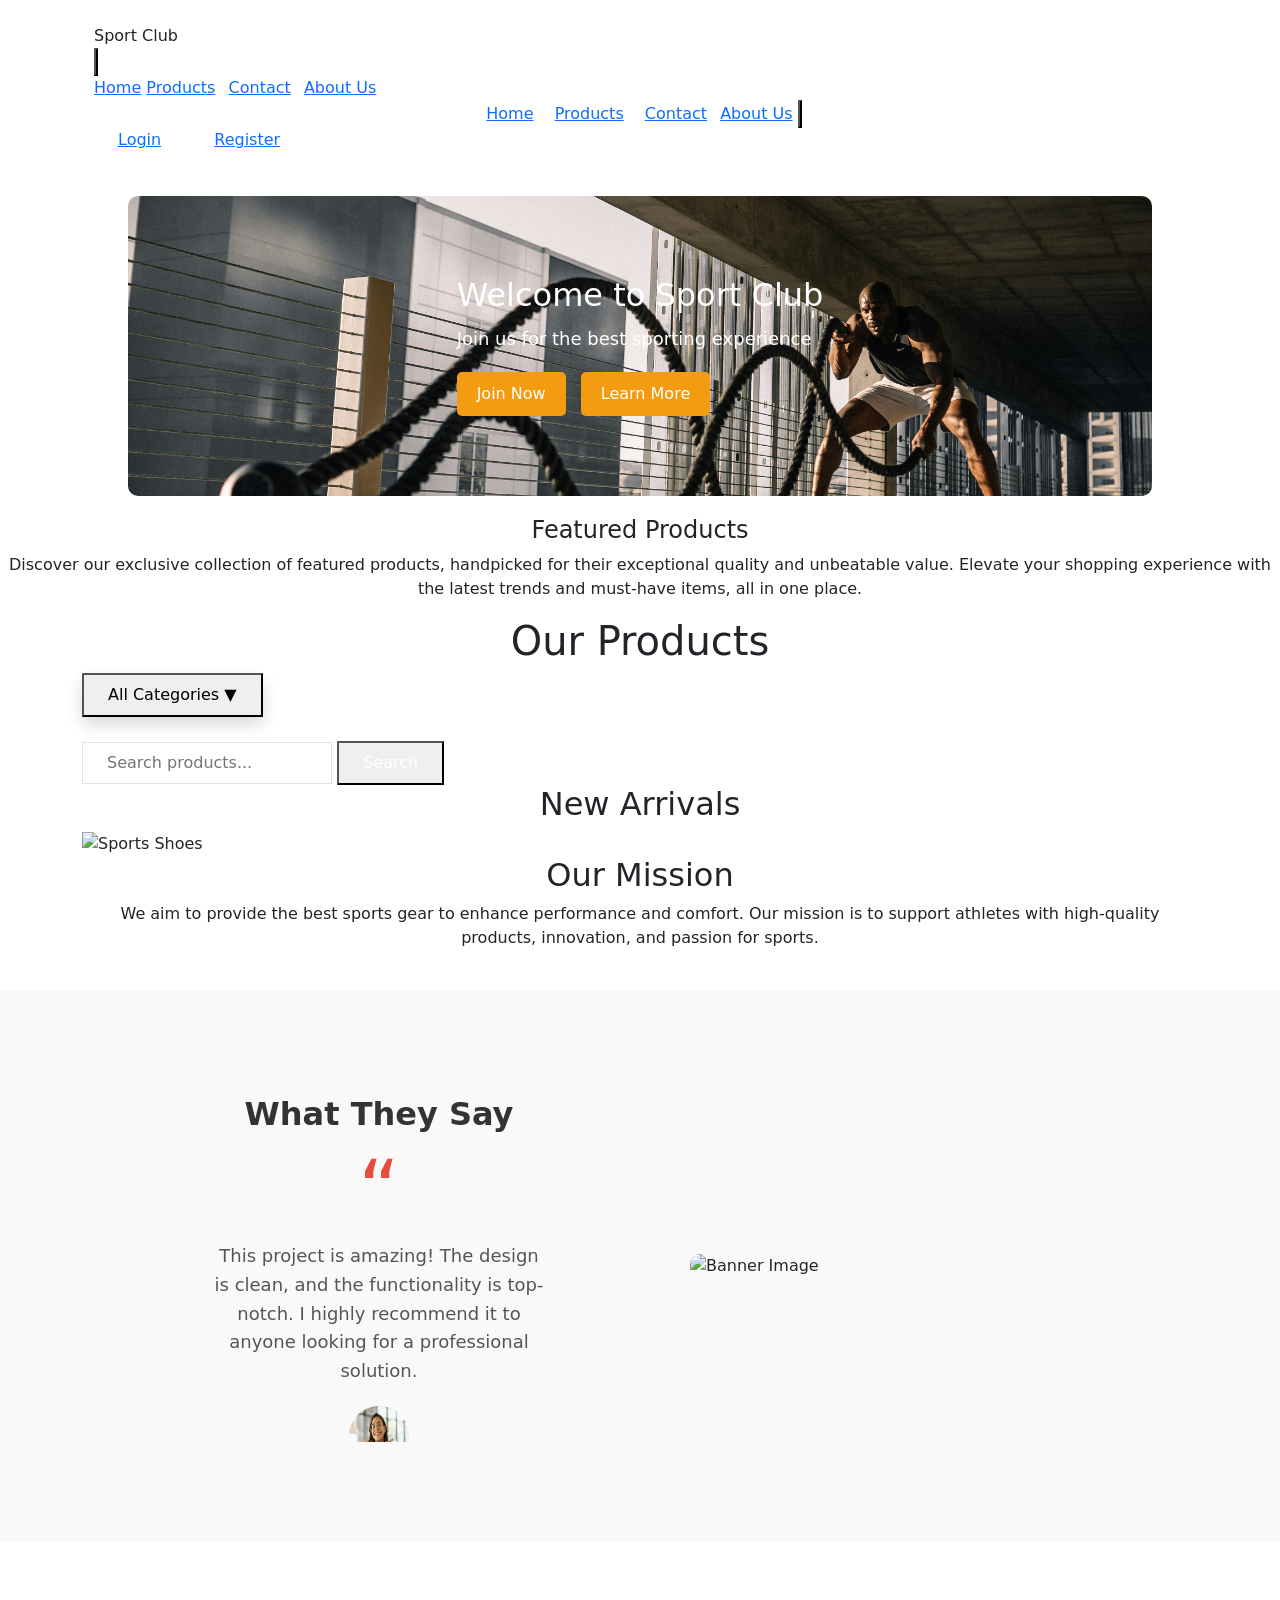
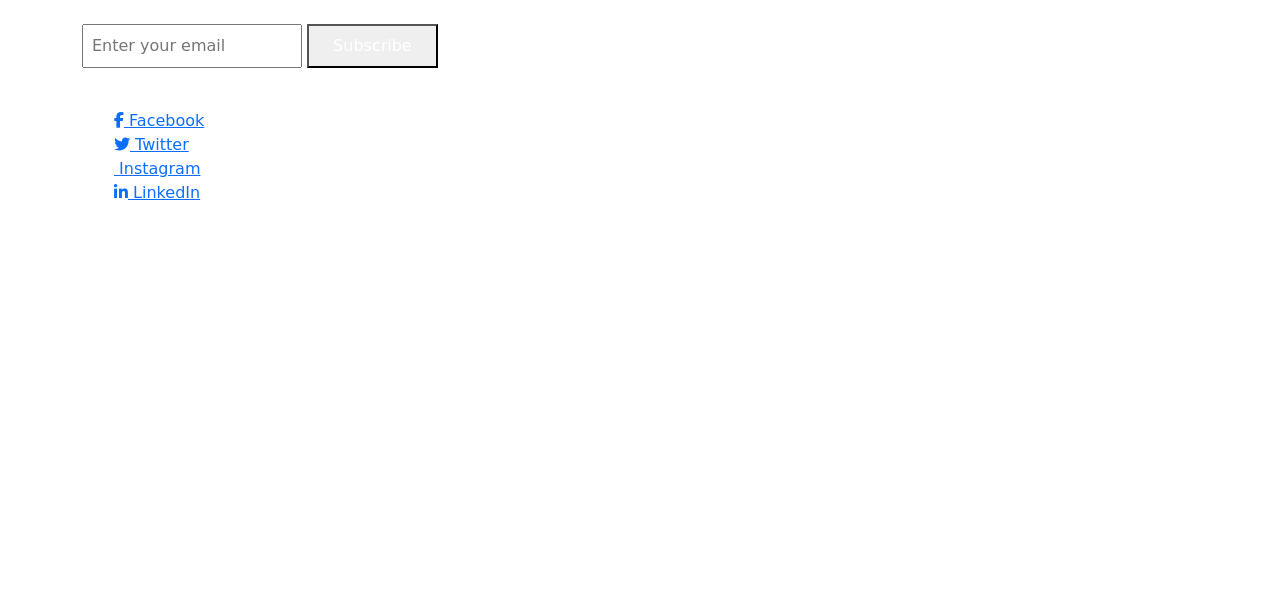
==== index.html @ 7f41048d "changed details section" ====
<!DOCTYPE html>
<html lang="en">
  <head>
    <meta charset="UTF-8" />
    <meta name="viewport" content="width=device-width, initial-scale=1.0" />
    <title>Document</title>
    <link rel="stylesheet" href="style.css" />
    <link
      rel="stylesheet"
      href="https://cdnjs.cloudflare.com/ajax/libs/font-awesome/6.4.2/css/all.min.css"
    />
    <link
      href="https://cdn.jsdelivr.net/npm/tailwindcss@2.2.19/dist/tailwind.min.css"
      rel="stylesheet"
    />
    <link
      href="https://cdn.jsdelivr.net/npm/swiffy-slider@1.6.0/dist/css/swiffy-slider.min.css"
      rel="stylesheet"
      crossorigin="anonymous"
    />
    <link
      href="https://cdn.jsdelivr.net/npm/bootstrap@5.3.3/dist/css/bootstrap.min.css"
      rel="stylesheet"
      integrity="sha384-QWTKZyjpPEjISv5WaRU9OFeRpok6YctnYmDr5pNlyT2bRjXh0JMhjY6hW+ALEwIH"
      crossorigin="anonymous"
    />
    <link
      href="https://cdn.jsdelivr.net/npm/bootstrap-icons/font/bootstrap-icons.css"
      rel="stylesheet"
    />
    <script src="https://cdn.jsdelivr.net/npm/sweetalert2@11.15.10/dist/sweetalert2.all.min.js"></script>
    <link
      href="https://cdn.jsdelivr.net/npm/sweetalert2@11.15.10/dist/sweetalert2.min.css"
      rel="stylesheet"
    />
    <link
      href="https://cdnjs.cloudflare.com/ajax/libs/font-awesome/6.5.0/css/all.min.css"
      rel="stylesheet"
    />
    <script src="https://cdn.tailwindcss.com"></script>
  </head>
  <body class="bg-gray-100">
    <!-- <nav class="bg-white shadow-md py-2 px-4" id="navbarElement">
    </nav> -->

    <header class="bg-white shadow-md">
      <div class="container mx-auto flex items-center justify-between px-4 py-4">
        <div class="text-2xl font-bold text-gray-700">Sport Club</div>

        <div id="upper-header-authentication"></div>
        
        <div class="flex gap-8">
          <div id="header-authentication"></div>
        </div>
      </div>
    </header>

    <div class="banner">
      <div class="banner-content">
        <h1>Welcome to Sport Club</h1>
        <p>Join us for the best sporting experience</p>
        <button>Join Now</button>
        <button>Learn More</button>
      </div>
    </div>

    <div class="all-products">
      <div class="content text-center p-6 rounded-lg">
        <h4 class="text-2xl font-bold text-black-600 mb-2">
          Featured Products
        </h4>
        <p class="text-gray-700 text-base">
          Discover our exclusive collection of featured products, handpicked for
          their exceptional quality and unbeatable value. Elevate your shopping
          experience with the latest trends and must-have items, all in one
          place.
        </p>
      </div>
    </div>
  </div>

 
  <div class="container mx-auto px-6">
    <h1 class="text-4xl font-bold text-center text-gray-800 mb-6">Our Products</h1>

    <!-- Flexbox layout for category and search field -->
    <div class="flex items-center space-x-4 max-w-2xl mx-auto mb-6">
        <!-- Category Button -->
        <div class="relative inline-block text-left">
            <button id="category-btn" class="bg-gray-200 text-gray-800 px-4 py-2 rounded-lg shadow hover:bg-gray-300 transition duration-300 flex items-center">
                All Categories ▼
            </button>
            <div id="category-dropdown" class="absolute hidden bg-white shadow-md mt-2 w-56 rounded-lg overflow-hidden z-10">
                <ul class="divide-y divide-gray-300">
                    <!-- Categories will be loaded here dynamically -->
                </ul>
            </div>
        </div>

        <!-- Search Field -->
        <div class="flex-1">
            <div class="search-box flex">
                <input type="text" placeholder="Search products..." class="search-input flex-1 px-4 py-2 border rounded-l-lg">
                <button class="search-button bg-blue-600 text-white px-4 py-2 rounded-r-lg hover:bg-blue-700 transition">
                    Search
                </button>
            </div>
        </div>
    </div>

    <div id="products-details" class="grid grid-cols-1 sm:grid-cols-2 md:grid-cols-3 lg:grid-cols-4 gap-2">
    
    </div>
</div>

    <div class="container mx-auto px-4 py-8">
      <h2 class="text-3xl font-bold text-center mb-6">New Arrivals</h2>
      <div id="new-arrival" class="grid grid-cols-1 md:grid-cols-3 gap-4 justify-center">
        
      </div>
    </div>

    <section class="flex items-center justify-center my-16 bg-gray-100 py-12">
      <div class="container mx-auto flex flex-col md:flex-row items-center gap-12 px-6">
        <!-- Left: Image -->
        <div class="relative w-full md:w-1/2 overflow-hidden">
          <img 
            src="https://i.ibb.co.com/wZy62tRc/Adobe-Express-file-4.png" 
            alt="Sports Shoes" 
            class="w-full max-w-md mx-auto transform transition-transform duration-500 hover:scale-105" 
          />
        </div>
        
        <!-- Right: Mission Text -->
        <div class="w-full md:w-1/2 text-center md:text-left">
          <h2 class="text-4xl font-extrabold text-gray-800 mb-6">Our Mission</h2>
          <p class="text-lg text-gray-600 leading-relaxed">
            We aim to provide the best sports gear to enhance performance and comfort. 
            Our mission is to support athletes with high-quality products, innovation, and passion for sports.
          </p>
          <div class="mt-6">
            <a href="#" class="px-6 py-3 bg-blue-600 text-white font-semibold rounded-lg shadow-md hover:bg-blue-700 transition">Learn More</a>
          </div>
        </div>
      </div>
    </section>




    <section class="what-they-say-section">
      <!-- Left Side -->
      <div class="left-side">
        <div class="what-they-say-headline">What They Say</div>
        <div class="quotation-mark">“</div>
        <div class="review-container">
          <!-- Review 1 -->
          <div class="review active">
            <div class="review-description">
              This project is amazing! The design is clean, and the functionality is top-notch. I highly recommend it to anyone looking for a professional solution.
            </div>
            <img src="./images/product-img/what-they-say/istockphoto-1399395748-612x612.jpg" alt="Reviewer 1" class="reviewer-image">
            <div class="reviewer-name">Jane Smith</div>
          </div>
  
          <!-- Review 2 -->
          <div class="review">
            <div class="review-description">
              I’m really impressed with the quality of this project. It’s user-friendly and has exceeded my expectations. Great job!
            </div>
            <img src="./images/product-img/what-they-say/istockphoto-1437816897-612x612.jpg" alt="Reviewer 2" class="reviewer-image">
            <div class="reviewer-name">Jane Smith</div>
          </div>
  
          <!-- Review 3 -->
          <div class="review">
            <div class="review-description">
              The attention to detail is incredible. This project has made my life so much easier. I can’t thank the team enough!
            </div>
            <img src="./images/product-img/what-they-say/istockphoto-2042540731-612x612.jpg" alt="Reviewer 3" class="reviewer-image">
            <div class="reviewer-name">Alice Johnson</div>
          </div>
        </div>
      </div>
  
      <!-- Right Side -->
      <div class="right-side">
        <img src="./images/what-they-say-img.png" alt="Banner Image">
      </div>
    </section>
  

    <footer></footer>

    <script>
      function toggleDropdown() {
        document.getElementById("dropdown-menu").classList.toggle("hidden");
      }

      document.addEventListener("DOMContentLoaded", function () {
    const section = document.querySelector("section");
    function fadeInOnScroll() {
      const position = section.getBoundingClientRect().top;
      const screenPosition = window.innerHeight / 1.3;
      if (position < screenPosition) {
        section.classList.add("opacity-100", "translate-y-0");
      }
    }
    window.addEventListener("scroll", fadeInOnScroll);
  });
    </script>



    <script src="https://cdnjs.cloudflare.com/ajax/libs/font-awesome/6.0.0/js/all.min.js"></script>
    <script
      src="https://cdn.jsdelivr.net/npm/swiffy-slider@1.6.0/dist/js/swiffy-slider.min.js"
      crossorigin="anonymous"
      defer
    ></script>
    <script
      src="https://cdn.jsdelivr.net/npm/bootstrap@5.3.3/dist/js/bootstrap.bundle.min.js"
      integrity="sha384-YvpcrYf0tY3lHB60NNkmXc5s9fDVZLESaAA55NDzOxhy9GkcIdslK1eN7N6jIeHz"
      crossorigin="anonymous"
    ></script>

    <script src="navbar.js"></script>
    <script src="products_list.js"></script>
    <script src="newProducts.js"></script>
    <!-- <script src="category.js"></script> -->
    <script src="login.js"></script>
    <script src="registration.js"></script>
    <script src="cart.js"></script>
    <script src="logout.js"></script>
    <script src="home.js"></script>
    <script src="app.js"></script>
    <!-- <script src="allProducts.js"></script> -->
    <script src="details.js"></script>

    <script src="payment.js"></script>
    
    <script src="footer.js"></script>
    <script src="style.css"></script>
  </body>
</html>
---- style.css ----
* {
    margin: 0;
    padding: 0;
    box-sizing: border-box;
}
body {
    font-family: Arial, sans-serif;
}
.navbar {
    display: flex;
    justify-content: space-between;
    align-items: center;
    background-color: #2c3e50;
    padding: 15px 30px;
}
.logo {
    font-size: 24px;
    font-weight: bold;
    color: #f39c12;
    text-transform: uppercase;
}
.nav-items {
    display: flex;
    align-items: center;
}
.nav-items img {
    width: 30px;
    margin-right: 15px;
    cursor: pointer;
}
.nav-items a {
    text-decoration: none;
    color: white;
    margin-left: 15px;
    padding: 8px 15px;
    border-radius: 5px;
    transition: background 0.3s;
}
.nav-items a:hover {
    background-color: #f39c12;
}
.banner {
    background: url('./images/bag-img.jpg') no-repeat center center/cover;
    height: 300px;
    width: 80%;
    margin: 20px auto;
    border-radius: 10px;
    display: flex;
    justify-content: center;
    align-items: center;
    color: white;
    text-align: left;
    padding: 20px;
}
.banner-content {
    max-width: 50%;
}
.banner h1 {
    font-size: 32px;
    margin-bottom: 10px;
}
.banner p {
    font-size: 18px;
    margin-bottom: 20px;
}
.banner button {
    padding: 10px 20px;
    font-size: 16px;
    border: none;
    cursor: pointer;
    margin-right: 10px;
    background-color: #f39c12;
    color: white;
    border-radius: 5px;
    transition: background 0.3s;
}
.banner button:hover {
    background-color: #e67e22;
}


.profile-dropdown {
    position: relative;
    display: inline-block;
}
.profile-btn {
    background: none;
    border: none;
    color: white;
    font-size: 18px;
    cursor: pointer;
    display: flex;
    align-items: center;
}
.profile-btn i {
    margin-left: 5px;
}
.dropdown-menu {
    display: none;
    position: absolute;
    right: 0;
    background-color: white;
    color: black;
    min-width: 150px;
    box-shadow: 0 4px 6px rgba(0, 0, 0, 0.1);
    border-radius: 5px;
    overflow: hidden;
    z-index: 1000;
}
.dropdown-menu a {
    display: block;
    padding: 10px;
    text-decoration: none;
    color: black;
    font-size: 16px;
}
.dropdown-menu a:hover {
    background-color: #f1f1f1;
}
.profile-dropdown:hover .dropdown-menu {
    display: block;
}

.extra-features{
    opacity: 0;
    transform: translateY(50px);
    transition: opacity 1s ease-out, transform 1s ease-out;
}





.new-arrival-section {
    text-align: center;
    padding: 40px 15%; /* 30% combined space on both sides */
  }

  .new-arrival-headline {
    font-size: 32px;
    font-weight: bold;
    margin-bottom: 40px;
    color: #333;
  }

  .product-grid {
    display: flex;
    justify-content: space-around;
    gap: 20px;
  }

  .product {
    flex: 1;
    /* background: #fff; */
    border-radius: 10px;
    padding: 15px;
    /* box-shadow: 0 4px 8px rgba(0, 0, 0, 0.1); */
    transition: transform 0.3s ease;
  }

  .product:hover {
    transform: translateY(-5px);
  }

  .product img {
    width: 300px;
    height: 200px;
    border-radius: 10px;
    margin-bottom: 15px;
  }

  .product-name {
    font-size: 18px;
    font-weight: 600;
    color: #333;
    margin-bottom: 10px;
  }

  .product-price {
    font-size: 16px;
    color: #777;
    margin-bottom: 8px;
  }

  .product-price .original-price {
    text-decoration: line-through;
    margin-right: 8px;
  }

  .product-price .discounted-price {
    font-size: 20px;
    font-weight: bold;
    color: #e74c3c;
  }

  .product-rating {
    color: #f1c40f;
    font-size: 18px;
  }







  
  .what-they-say-section {
    display: flex;
    align-items: center;
    justify-content: space-around;
    padding: 60px 10%;
    background-color: #f9f9f9;
    /* background-color: black; */
  }

  .left-side {
    flex: 1;
    /* max-width: 100%; */
    display: flex;
    flex-direction: column;
    align-items: center; /* Center everything horizontally */
    text-align: center; /* Center text */
    /* background-color: #f0f8ff; Light blue background for left side */
    padding: 40px;
    margin-right: 20px;
    border-radius: 10px;
    /* box-shadow: 0 4px 8px rgba(0, 0, 0, 0.1); */
  }

  .right-side {
    flex: 1;
    /* max-width: 100%; */
    /* background-color: #fff0f5; Light pink background for right side */
    padding: 40px;
    border-radius: 10px;
    /* box-shadow: 0 4px 8px rgba(0, 0, 0, 0.1); */
  }

  .right-side img {
    width: 100%;
    height: auto;
    border-radius: 10px;
  }

  .what-they-say-headline {
    font-size: 32px;
    font-weight: bold;
    /* color: white; */
    color: #333;
    margin-bottom: 20px;
  }

  .quotation-mark {
    font-size: 80px;
    color: #e74c3c;
    line-height: 0.8;
    margin-bottom: 20px;
  }

  .review-container {
    position: relative;
    height: 200px; /* Fixed height to prevent layout shift */
    width: 100%;
    overflow: hidden;
  }

  .review {
    position: absolute;
    top: 0;
    left: 0;
    width: 100%;
    opacity: 0;
    transition: opacity 1s ease-in-out, transform 1s ease-in-out;
    display: flex;
    flex-direction: column;
    align-items: center; /* Center review content */
    text-align: center; /* Center text */
  }

  .review.active {
    opacity: 1;
    transform: translateX(0);
  }

  .review.next {
    transform: translateX(100%);
  }

  .review.previous {
    transform: translateX(-100%);
  }

  .review-description {
    font-size: 18px;
    /* color: white; */
    color: #555;
    line-height: 1.6;
    margin-bottom: 20px;
    max-width: 80%; /* Limit description width for better readability */
  }

  .reviewer-image {
    width: 60px;
    height: 60px;
    border-radius: 50%;
    margin-bottom: 10px;
  }

  .reviewer-name {
    font-size: 16px;
    font-weight: 600;
    /* color: white; */
    color: #333;
  }
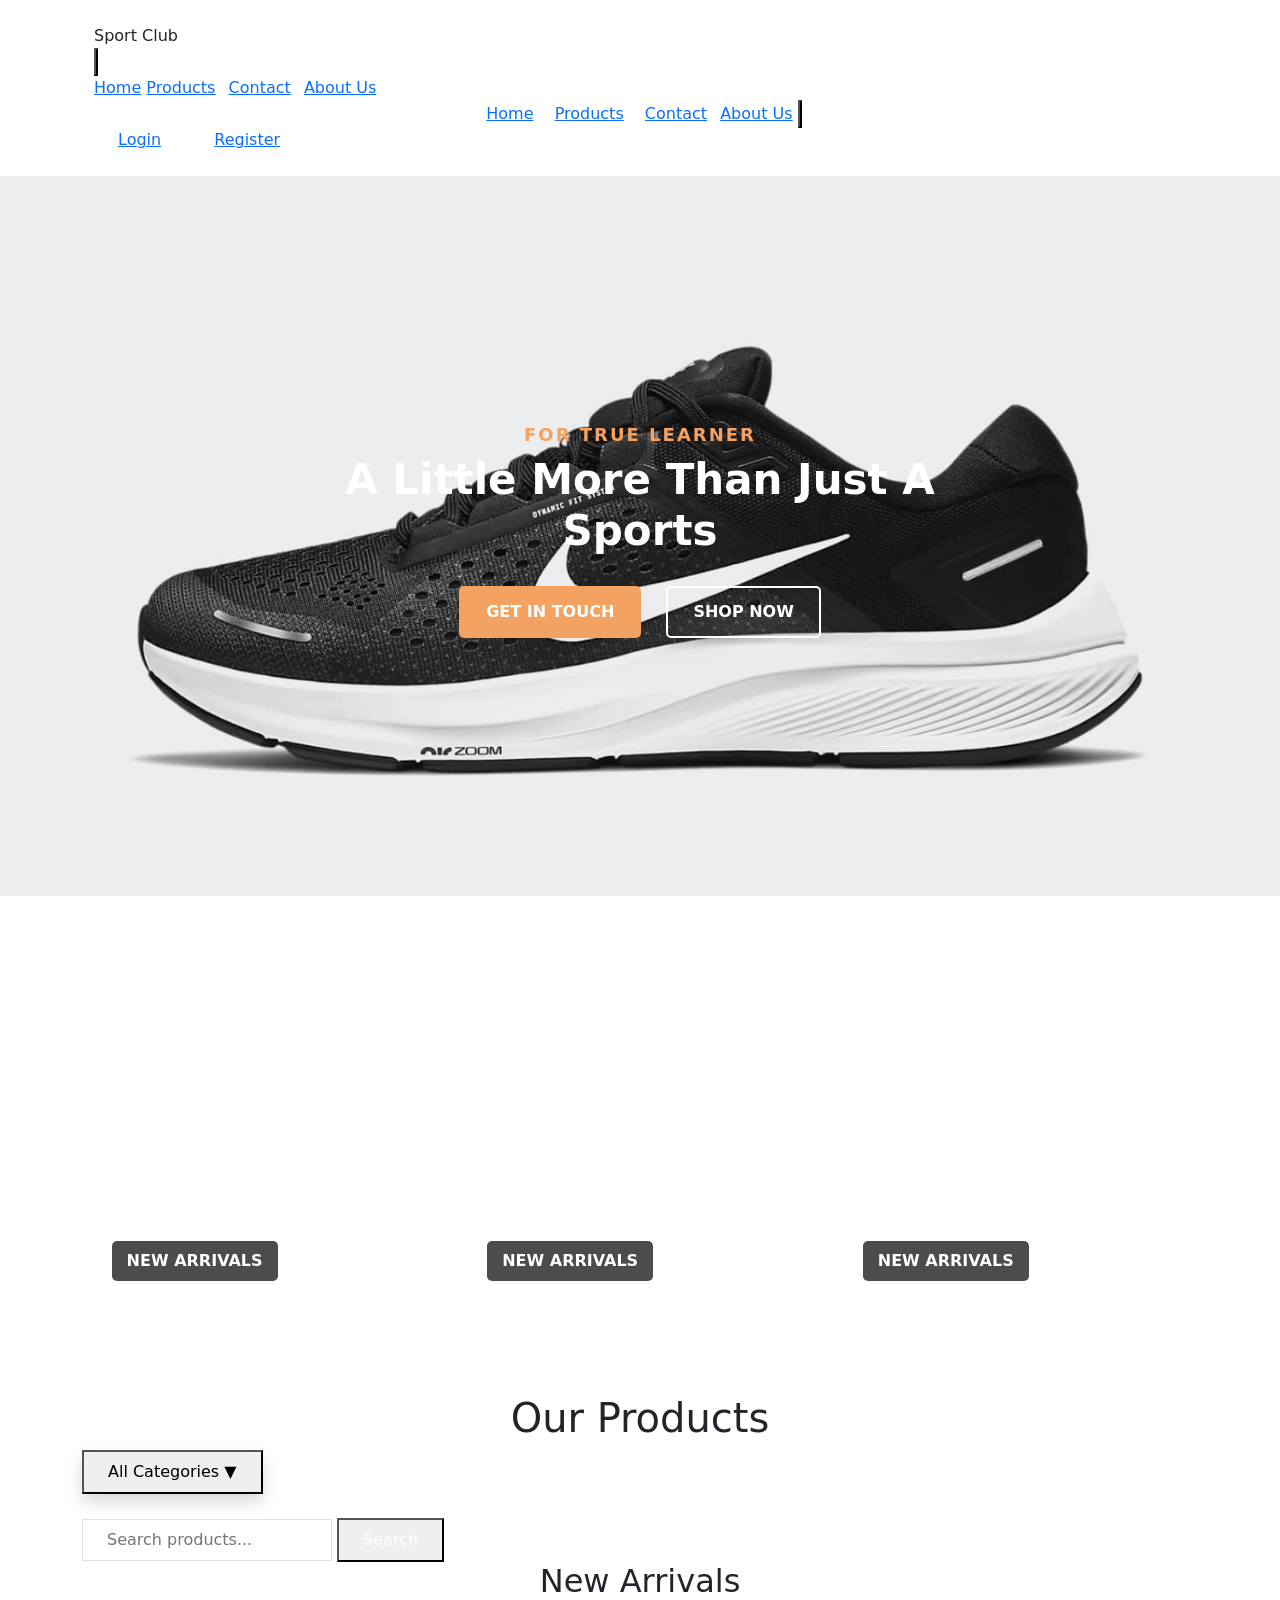
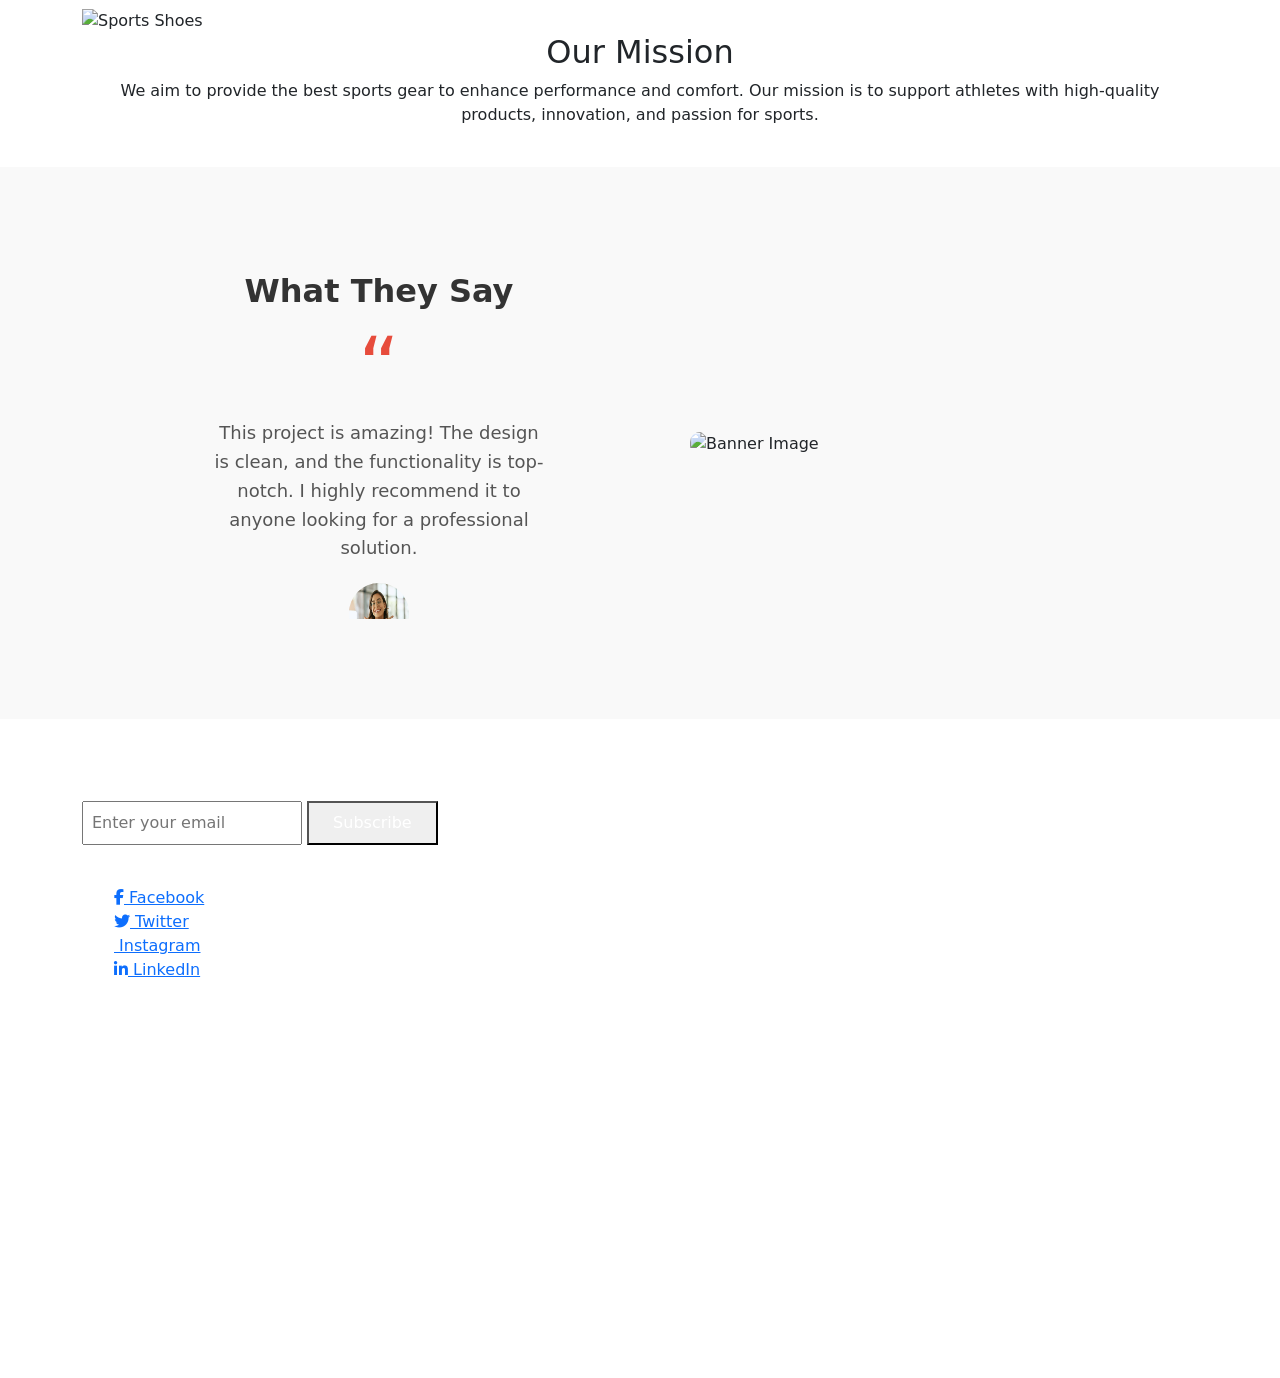
==== commit eb855034: "changed home page" ====
--- a/index.html
+++ b/index.html
@@ -55,32 +55,31 @@
       </div>
     </header>
 
-    <div class="banner">
+   
+    <div class="banner" id="banner">
       <div class="banner-content">
-        <h1>Welcome to Sport Club</h1>
-        <p>Join us for the best sporting experience</p>
-        <button>Join Now</button>
-        <button>Learn More</button>
-      </div>
-    </div>
-
-    <div class="all-products">
-      <div class="content text-center p-6 rounded-lg">
-        <h4 class="text-2xl font-bold text-black-600 mb-2">
-          Featured Products
-        </h4>
-        <p class="text-gray-700 text-base">
-          Discover our exclusive collection of featured products, handpicked for
-          their exceptional quality and unbeatable value. Elevate your shopping
-          experience with the latest trends and must-have items, all in one
-          place.
-        </p>
-      </div>
-    </div>
+          <h4>For True Learner</h4>
+          <h1>A Little More Than Just A Sports</h1>
+          <div class="banner-btn-group">
+              <a href="#" class="banner-btn banner-btn-primary">Get In Touch</a>
+              <a href="#" class="banner-btn banner-btn-secondary">Shop Now</a>
+          </div>
+      </div>
+    </div>
+
+    <div class="arrivals-section">
+      <div class="arrival-item" style="background-image: url('https://woohoo.axiomthemes.com/wp-content/uploads/2021/08/cat1-copyright-650x572.jpg');" onclick="location.href='page1.html'">
+          <div class="arrival-text">New Arrivals</div>
+      </div>
+      <div class="arrival-item" style="background-image: url('//woohoo.axiomthemes.com/wp-content/uploads/2021/08/cat2-copyright-650x572.jpg');" onclick="location.href='page2.html'">
+          <div class="arrival-text">New Arrivals</div>
+      </div>
+      <div class="arrival-item" style="background-image: url('//woohoo.axiomthemes.com/wp-content/uploads/2021/08/cat3-copyright-650x572.jpg');" onclick="location.href='page3.html'">
+          <div class="arrival-text">New Arrivals</div>
+      </div>
   </div>
 
- 
-  <div class="container mx-auto px-6">
+  <div class="container mx-auto px-6 mt-5">
     <h1 class="text-4xl font-bold text-center text-gray-800 mb-6">Our Products</h1>
 
     <!-- Flexbox layout for category and search field -->
--- a/style.css
+++ b/style.css
@@ -40,44 +40,135 @@
     background-color: #f39c12;
 }
 .banner {
-    background: url('./images/bag-img.jpg') no-repeat center center/cover;
-    height: 300px;
-    width: 80%;
-    margin: 20px auto;
-    border-radius: 10px;
-    display: flex;
-    justify-content: center;
-    align-items: center;
-    color: white;
-    text-align: left;
-    padding: 20px;
-}
+  width: 100%;
+  height: 80vh;
+  background: url('./images/product-img/new-arrival/3-copyright.jpg') no-repeat center center/cover;
+  display: flex;
+  align-items: center;
+  justify-content: center;
+  text-align: center;
+  padding: 0 20px;
+
+  transition: background-image 1s ease-in-out;
+}
+
 .banner-content {
-    max-width: 50%;
-}
+  max-width: 700px;
+
+  padding: 40px;
+  border-radius: 10px;
+  color: #fff;
+}
+
+.banner h4 {
+  font-size: 18px;
+  font-weight: bold;
+  text-transform: uppercase;
+  letter-spacing: 2px;
+  margin-bottom: 10px;
+  color: #f4a261;
+}
+
 .banner h1 {
-    font-size: 32px;
-    margin-bottom: 10px;
-}
-.banner p {
-    font-size: 18px;
-    margin-bottom: 20px;
-}
-.banner button {
-    padding: 10px 20px;
-    font-size: 16px;
-    border: none;
-    cursor: pointer;
-    margin-right: 10px;
-    background-color: #f39c12;
-    color: white;
-    border-radius: 5px;
-    transition: background 0.3s;
-}
-.banner button:hover {
-    background-color: #e67e22;
-}
-
+  font-size: 42px;
+  font-weight: bold;
+  margin-bottom: 20px;
+}
+
+.banner-btn-group {
+  margin-top: 20px;
+}
+
+.banner-btn {
+  display: inline-block;
+  padding: 12px 25px;
+  font-size: 16px;
+  font-weight: bold;
+  text-transform: uppercase;
+  border-radius: 5px;
+  text-decoration: none;
+  margin: 10px;
+  transition: all 0.3s ease;
+}
+
+.banner-btn-primary {
+  background: #f4a261;
+  color: #fff;
+  border: 2px solid #f4a261;
+}
+
+.banner-btn-primary:hover {
+  background: transparent;
+  color: #f4a261;
+}
+
+.banner-btn-secondary {
+  background: transparent;
+  color: #fff;
+  border: 2px solid #fff;
+}
+
+.banner-btn-secondary:hover {
+  background: #fff;
+  color: #000;
+}
+
+@media (max-width: 768px) {
+  .banner h1 {
+      font-size: 32px;
+  }
+  .banner-btn {
+      padding: 10px 20px;
+      font-size: 14px;
+  }
+}
+
+.arrivals-section {
+  width: 100%;
+  display: flex;
+  justify-content: center;
+  gap: 30px;
+  padding: 50px 5%;
+}
+
+.arrival-item {
+  width: 30%;
+  height: 350px;
+  background-size: cover;
+  background-position: center;
+  position: relative;
+  cursor: pointer;
+  transition: transform 0.4s ease-in-out;
+}
+
+.arrival-item:hover {
+  transform: scale(1.05);
+}
+
+.arrival-text {
+  position: absolute;
+  bottom: 15px;
+  left: 20px;
+  background: rgba(0, 0, 0, 0.7);
+  color: #fff;
+  padding: 8px 15px;
+  font-size: 16px;
+  font-weight: bold;
+  text-transform: uppercase;
+  border-radius: 5px;
+}
+
+@media (max-width: 900px) {
+  .arrivals-section {
+      flex-direction: column;
+      align-items: center;
+  }
+
+  .arrival-item {
+      width: 90%;
+      height: 250px;
+  }
+}
 
 .profile-dropdown {
     position: relative;
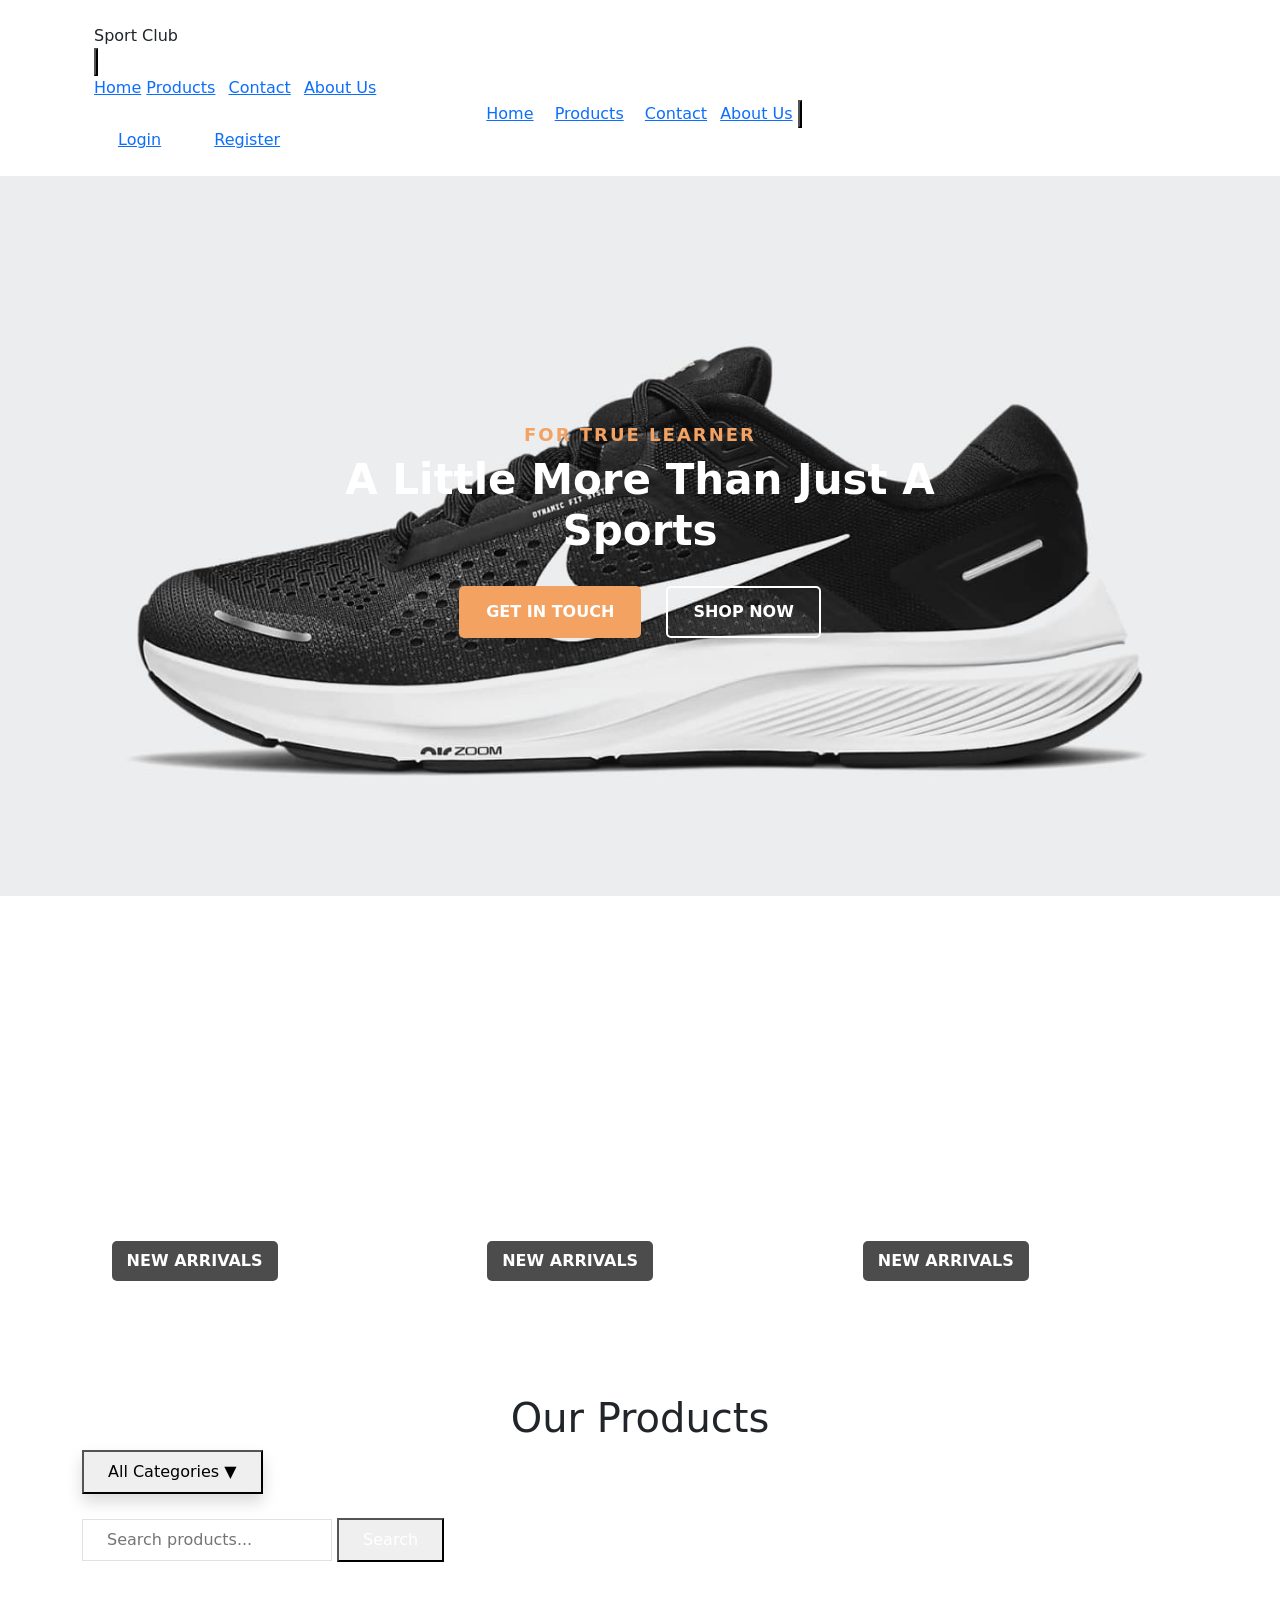
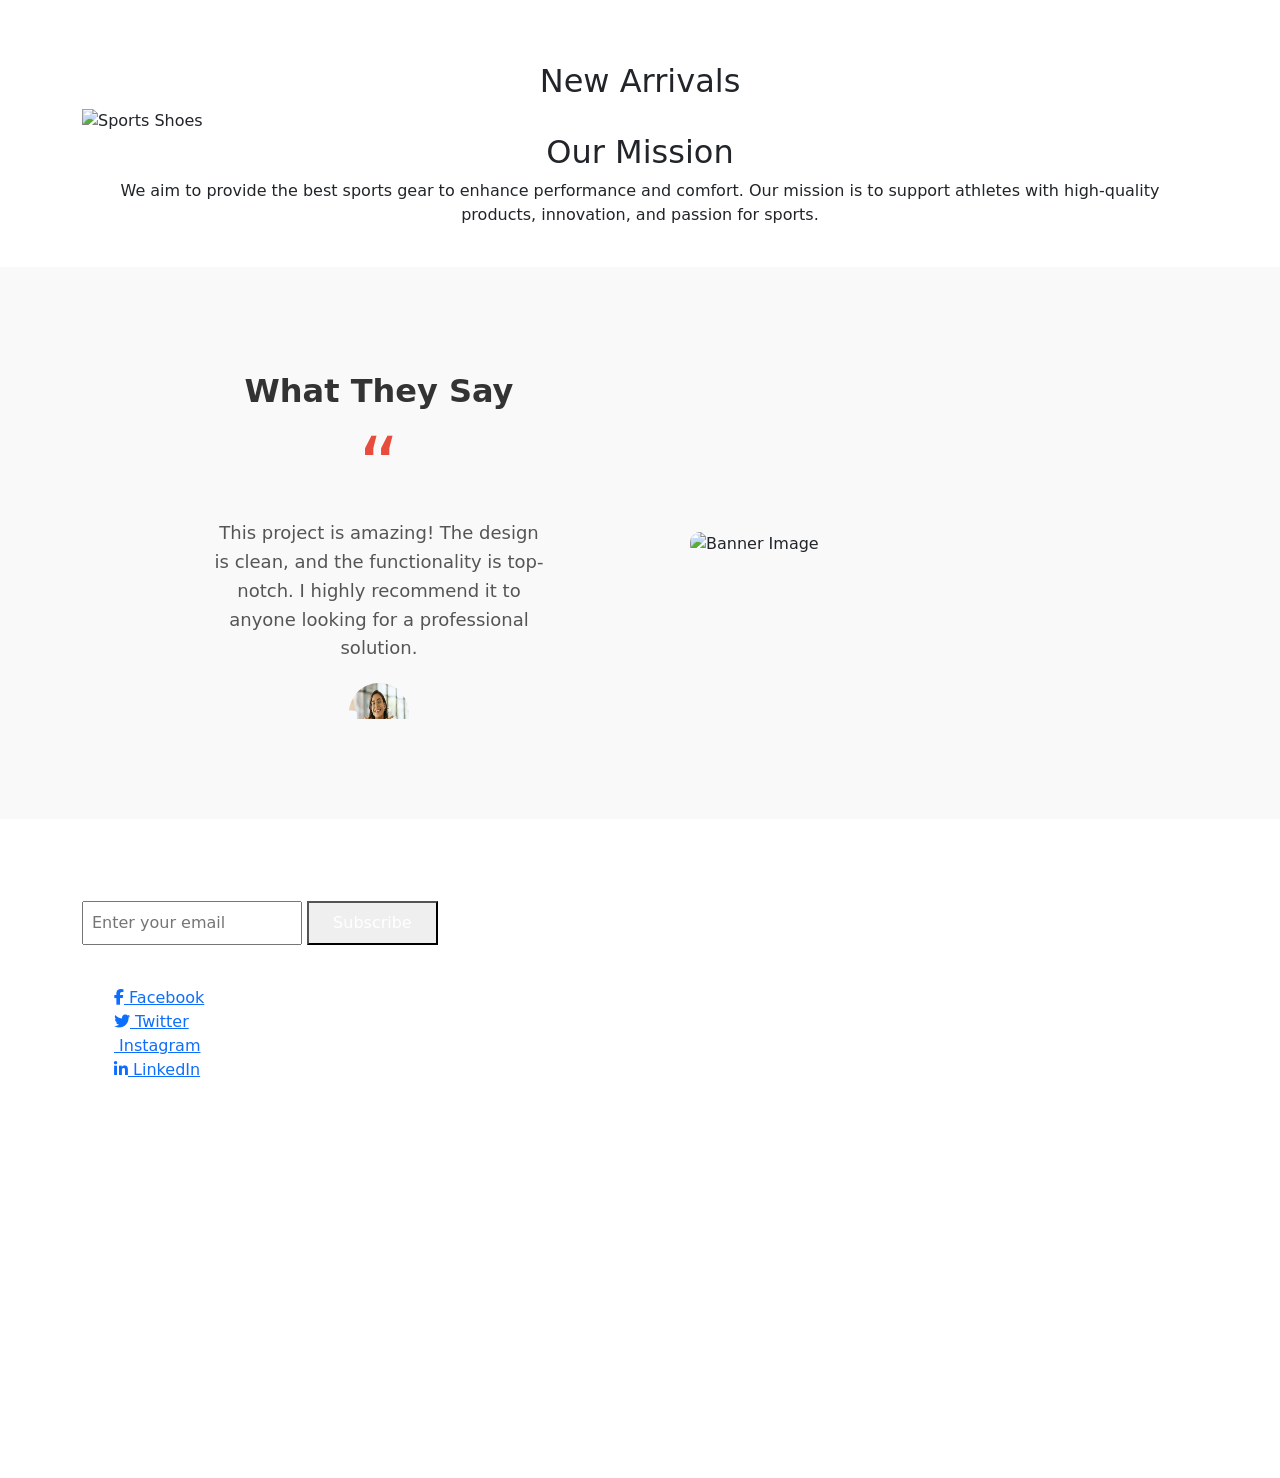
==== commit 904f2637: "changed" ====
--- a/index.html
+++ b/index.html
@@ -107,8 +107,129 @@
         </div>
     </div>
 
-    <div id="products-details" class="grid grid-cols-1 sm:grid-cols-2 md:grid-cols-3 lg:grid-cols-4 gap-2">
-    
+    <!-- <div id="products-details" class="grid grid-cols-1 sm:grid-cols-2 md:grid-cols-3 lg:grid-cols-4 gap-2"> -->
+
+      <div class="products-section">
+        <!-- Product 1
+        <div class="product-box">
+            <div class="product-item" style="background-image: url('./images/product-img/new-arrival/1-copyright.jpg');">
+                <div class="overlay">
+                    <i class="cart-icon" onclick="goToCardPage('product1.html')">🛒</i>
+                    <i class="like-icon" onclick="goToLikePage('likedProducts.html')">➡️</i>
+                </div>
+            </div>
+            <div class="product-details">
+                <div class="product-name">Product 1</div>
+                <div class="product-price">$50.00</div>
+                <div class="product-rating">★★★★★</div>
+            </div>
+        </div> 
+
+        Product 2
+        <div class="product-box">
+            <div class="product-item" style="background-image: url('./images/product-img/new-arrival/2-copyright.jpg');">
+                <div class="overlay">
+                    <i class="cart-icon" onclick="goToCardPage('product2.html')">🛒</i>
+                    <i class="like-icon" onclick="goToLikePage('likedProducts.html')">➡️</i>
+                </div>
+            </div>
+            <div class="product-details">
+                <div class="product-name">Product 2</div>
+                <div class="product-price">$45.00</div>
+                <div class="product-rating">★★★★☆</div>
+            </div>
+        </div>
+
+        Product 3
+        <div class="product-box">
+            <div class="product-item" style="background-image: url('./images/product-img/new-arrival/3-copyright.jpg');">
+                <div class="overlay">
+                    <i class="cart-icon" onclick="goToCardPage('product3.html')">🛒</i>
+                    <i class="like-icon" onclick="goToLikePage('likedProducts.html')">➡️</i>
+                </div>
+            </div>
+            <div class="product-details">
+                <div class="product-name">Product 3</div>
+                <div class="product-price">$60.00</div>
+                <div class="product-rating">★★★★★</div>
+            </div>
+        </div>
+
+        Product 4
+        <div class="product-box">
+            <div class="product-item" style="background-image: url('./images/product-img/new-arrival/5-copyright.jpg');">
+                <div class="overlay">
+                    <i class="cart-icon" onclick="goToCardPage('product4.html')">🛒</i>
+                    <i class="like-icon" onclick="goToLikePage('likedProducts.html')">➡️</i>
+                </div>
+            </div>
+            <div class="product-details">
+                <div class="product-name">Product 4</div>
+                <div class="product-price">$55.00</div>
+                <div class="product-rating">★★★★☆</div>
+            </div>
+        </div>
+
+        Product 5
+        <div class="product-box">
+            <div class="product-item" style="background-image: url('./images/product-img/new-arrival/8-copyright.jpg');">
+                <div class="overlay">
+                    <i class="cart-icon" onclick="goToCardPage('product5.html')">🛒</i>
+                    <i class="like-icon" onclick="goToLikePage('likedProducts.html')">➡️</i>
+                </div>
+            </div>
+            <div class="product-details">
+                <div class="product-name">Product 5</div>
+                <div class="product-price">$70.00</div>
+                <div class="product-rating">★★★★★</div>
+            </div>
+        </div>
+
+        Product 6
+        <div class="product-box">
+            <div class="product-item" style="background-image: url('./images/product-img/new-arrival/istockphoto-1341299149-612x612.jpg');">
+                <div class="overlay">
+                    <i class="cart-icon" onclick="goToCardPage('product6.html')">🛒</i>
+                    <i class="like-icon" onclick="goToLikePage('likedProducts.html')">➡️</i>
+                </div>
+            </div>
+            <div class="product-details">
+                <div class="product-name">Product 6</div>
+                <div class="product-price">$40.00</div>
+                <div class="product-rating">★★★★☆</div>
+            </div>
+        </div>
+
+        Product 7
+        <div class="product-box">
+            <div class="product-item" style="background-image: url('./images/product-img/new-arrival/istockphoto-471023531-612x612.jpg');">
+                <div class="overlay">
+                    <i class="cart-icon" onclick="goToCardPage('product7.html')">🛒</i>
+                    <i class="like-icon" onclick="goToLikePage('likedProducts.html')">➡️</i>
+                </div>
+            </div>
+            <div class="product-details">
+                <div class="product-name">Product 7</div>
+                <div class="product-price">$65.00</div>
+                <div class="product-rating">★★★★★</div>
+            </div>
+        </div>
+
+        Product 8
+        <div class="product-box">
+            <div class="product-item" style="background-image: url('./images/product-img/new-arrival/luis-felipe-lins-LG88A2XgIXY-unsplash.jpg');">
+                <div class="overlay">
+                    <i class="cart-icon" onclick="goToCardPage('product8.html')">🛒</i>
+                    <i class="like-icon" onclick="goToLikePage('likedProducts.html')">➡️</i>
+                </div>
+            </div>
+            <div class="product-details">
+                <div class="product-name">Product 8</div>
+                <div class="product-price">$50.00</div>
+                <div class="product-rating">★★★★☆</div>
+            </div>
+        </div>  -->
+    <!-- </div> -->
     </div>
 </div>
 
@@ -223,7 +344,19 @@
       crossorigin="anonymous"
     ></script>
 
+
+    <script>
+      function goToCardPage(pageUrl) {
+          location.href = pageUrl; // Redirect to the product page
+      }
+
+      function goToLikePage(pageUrl) {
+          location.href = pageUrl; // Redirect to the liked products page
+      }
+  </script>
+
     <script src="navbar.js"></script>
+    <script src="home_products.js"></script>
     <script src="products_list.js"></script>
     <script src="newProducts.js"></script>
     <!-- <script src="category.js"></script> -->
--- a/style.css
+++ b/style.css
@@ -170,6 +170,100 @@
   }
 }
 
+
+.products-section {
+  width: 100%;
+  display: flex;
+  flex-wrap: wrap;
+  justify-content: center;
+  gap: 30px;
+  padding: 50px 5%;
+}
+
+.product-box {
+  width: 22%;
+  text-align: center;
+  position: relative;
+}
+
+.product-item {
+  width: 100%;
+  height: 250px;
+  background-size: cover;
+  background-position: center;
+  position: relative;
+  cursor: pointer;
+  transition: transform 0.4s ease-in-out;
+}
+
+.product-item:hover {
+  transform: scale(1.05);
+}
+
+.product-item .overlay {
+  position: absolute;
+  top: 50%;
+  left: 50%;
+  transform: translate(-50%, -50%);
+  opacity: 0;
+  display: flex;
+  gap: 20px;
+  font-size: 30px;
+  color: #fff;
+  transition: opacity 0.3s ease;
+}
+
+.product-item:hover .overlay {
+  opacity: 1;
+}
+
+.product-item .overlay i {
+  cursor: pointer;
+  background-color: #fff;
+  border-radius: 50%;
+  padding: 10px; /* Reduced padding for smaller icons */
+  font-size: 20px; /* Reduced font size */
+  box-shadow: 0 2px 8px rgba(0, 0, 0, 0.1);
+  transition: background-color 0.3s ease;
+}
+
+.product-item .overlay i:hover {
+  background-color: #f4a261;
+}
+
+.product-details {
+  margin-top: 10px;
+}
+
+.product-name {
+  font-size: 18px;
+  font-weight: bold;
+}
+
+.product-price {
+  font-size: 16px;
+  color: #f4a261;
+  margin-top: 5px;
+}
+
+.product-rating {
+  color: gold;
+  font-size: 16px;
+  margin-top: 5px;
+}
+
+@media (max-width: 900px) {
+  .products-section {
+      flex-direction: column;
+      align-items: center;
+  }
+
+  .product-box {
+      width: 90%;
+  }
+}
+
+
 .profile-dropdown {
     position: relative;
     display: inline-block;
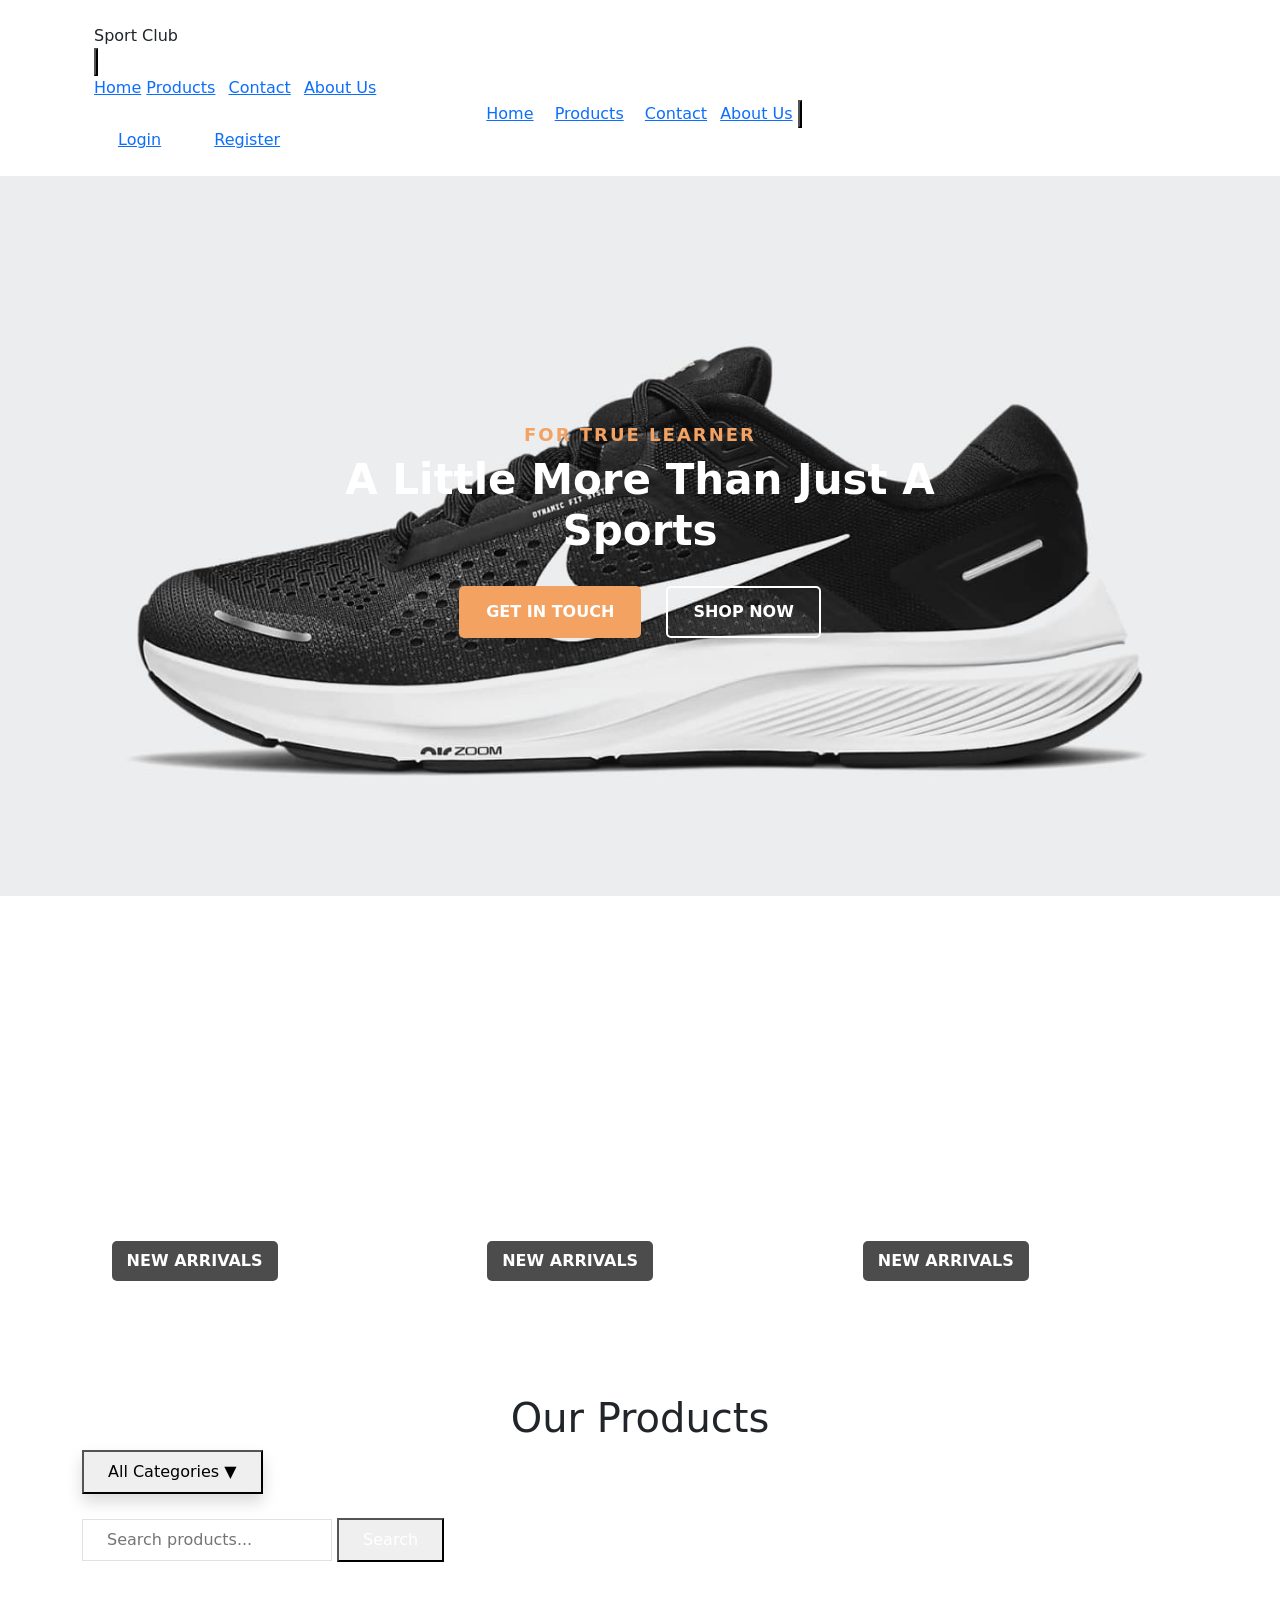
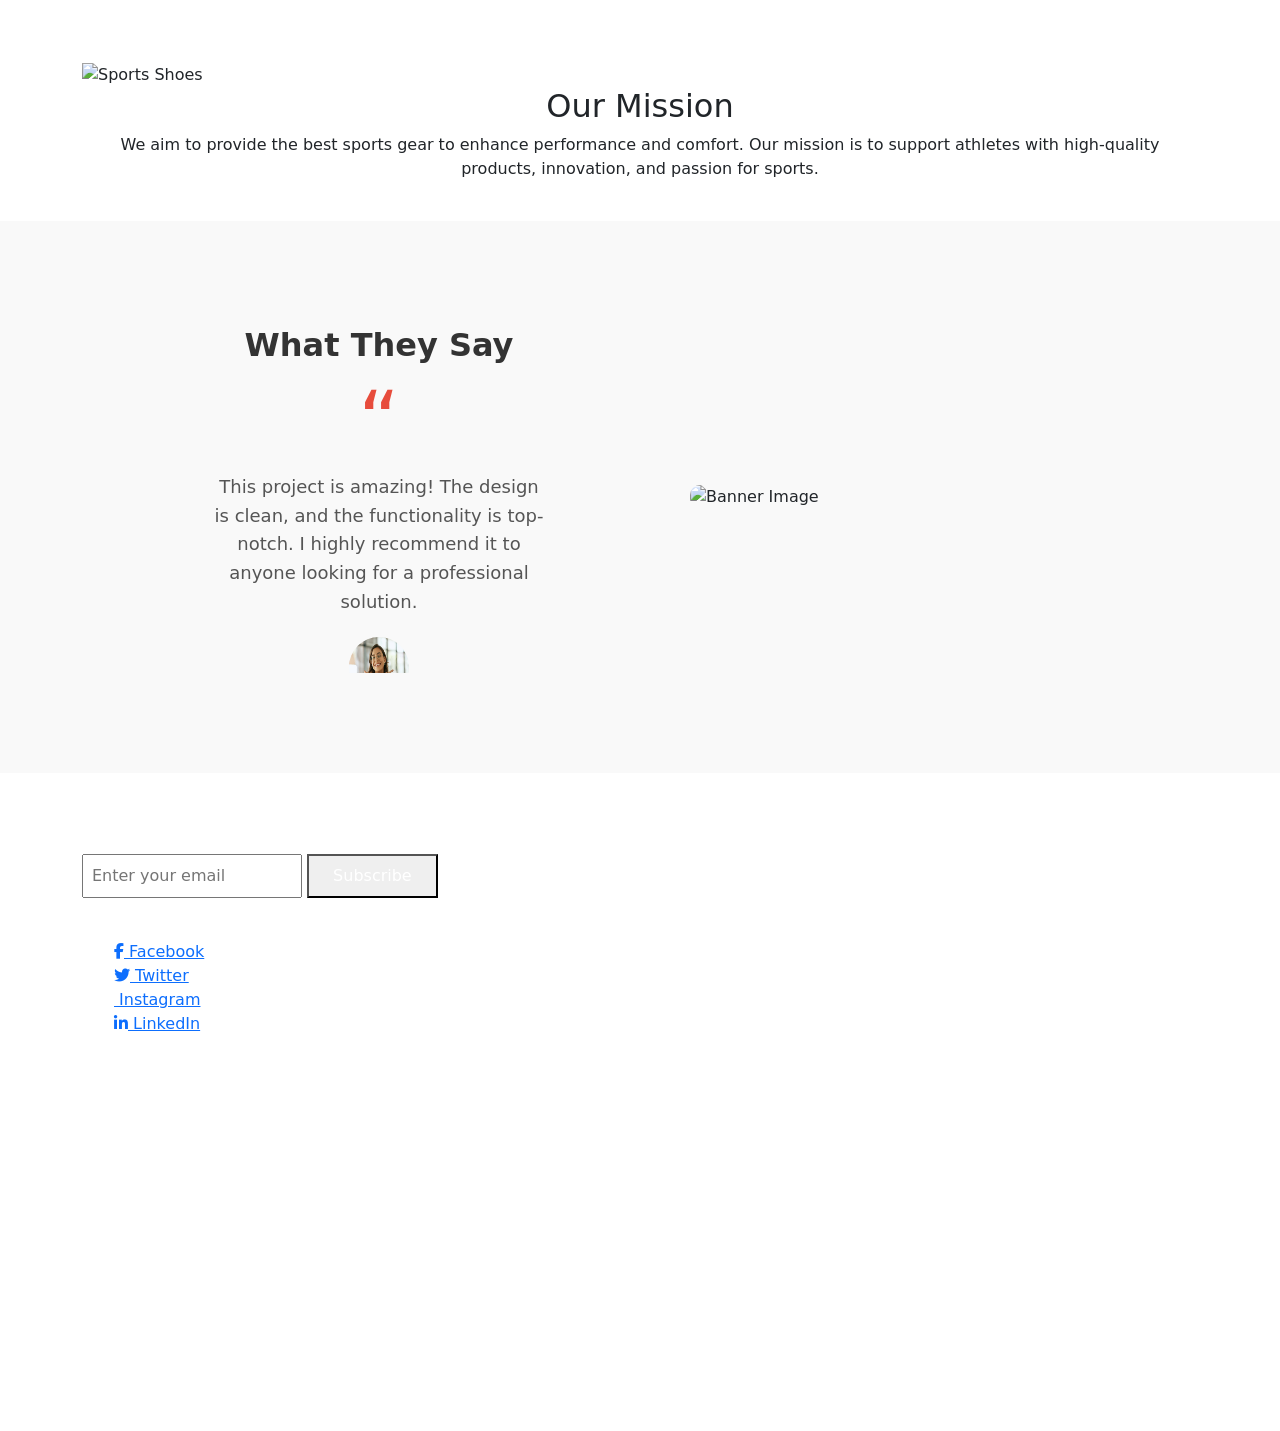
==== commit 08aab021: "changed" ====
--- a/index.html
+++ b/index.html
@@ -107,138 +107,11 @@
         </div>
     </div>
 
-    <!-- <div id="products-details" class="grid grid-cols-1 sm:grid-cols-2 md:grid-cols-3 lg:grid-cols-4 gap-2"> -->
-
       <div class="products-section">
-        <!-- Product 1
-        <div class="product-box">
-            <div class="product-item" style="background-image: url('./images/product-img/new-arrival/1-copyright.jpg');">
-                <div class="overlay">
-                    <i class="cart-icon" onclick="goToCardPage('product1.html')">🛒</i>
-                    <i class="like-icon" onclick="goToLikePage('likedProducts.html')">➡️</i>
-                </div>
-            </div>
-            <div class="product-details">
-                <div class="product-name">Product 1</div>
-                <div class="product-price">$50.00</div>
-                <div class="product-rating">★★★★★</div>
-            </div>
-        </div> 
-
-        Product 2
-        <div class="product-box">
-            <div class="product-item" style="background-image: url('./images/product-img/new-arrival/2-copyright.jpg');">
-                <div class="overlay">
-                    <i class="cart-icon" onclick="goToCardPage('product2.html')">🛒</i>
-                    <i class="like-icon" onclick="goToLikePage('likedProducts.html')">➡️</i>
-                </div>
-            </div>
-            <div class="product-details">
-                <div class="product-name">Product 2</div>
-                <div class="product-price">$45.00</div>
-                <div class="product-rating">★★★★☆</div>
-            </div>
-        </div>
-
-        Product 3
-        <div class="product-box">
-            <div class="product-item" style="background-image: url('./images/product-img/new-arrival/3-copyright.jpg');">
-                <div class="overlay">
-                    <i class="cart-icon" onclick="goToCardPage('product3.html')">🛒</i>
-                    <i class="like-icon" onclick="goToLikePage('likedProducts.html')">➡️</i>
-                </div>
-            </div>
-            <div class="product-details">
-                <div class="product-name">Product 3</div>
-                <div class="product-price">$60.00</div>
-                <div class="product-rating">★★★★★</div>
-            </div>
-        </div>
-
-        Product 4
-        <div class="product-box">
-            <div class="product-item" style="background-image: url('./images/product-img/new-arrival/5-copyright.jpg');">
-                <div class="overlay">
-                    <i class="cart-icon" onclick="goToCardPage('product4.html')">🛒</i>
-                    <i class="like-icon" onclick="goToLikePage('likedProducts.html')">➡️</i>
-                </div>
-            </div>
-            <div class="product-details">
-                <div class="product-name">Product 4</div>
-                <div class="product-price">$55.00</div>
-                <div class="product-rating">★★★★☆</div>
-            </div>
-        </div>
-
-        Product 5
-        <div class="product-box">
-            <div class="product-item" style="background-image: url('./images/product-img/new-arrival/8-copyright.jpg');">
-                <div class="overlay">
-                    <i class="cart-icon" onclick="goToCardPage('product5.html')">🛒</i>
-                    <i class="like-icon" onclick="goToLikePage('likedProducts.html')">➡️</i>
-                </div>
-            </div>
-            <div class="product-details">
-                <div class="product-name">Product 5</div>
-                <div class="product-price">$70.00</div>
-                <div class="product-rating">★★★★★</div>
-            </div>
-        </div>
-
-        Product 6
-        <div class="product-box">
-            <div class="product-item" style="background-image: url('./images/product-img/new-arrival/istockphoto-1341299149-612x612.jpg');">
-                <div class="overlay">
-                    <i class="cart-icon" onclick="goToCardPage('product6.html')">🛒</i>
-                    <i class="like-icon" onclick="goToLikePage('likedProducts.html')">➡️</i>
-                </div>
-            </div>
-            <div class="product-details">
-                <div class="product-name">Product 6</div>
-                <div class="product-price">$40.00</div>
-                <div class="product-rating">★★★★☆</div>
-            </div>
-        </div>
-
-        Product 7
-        <div class="product-box">
-            <div class="product-item" style="background-image: url('./images/product-img/new-arrival/istockphoto-471023531-612x612.jpg');">
-                <div class="overlay">
-                    <i class="cart-icon" onclick="goToCardPage('product7.html')">🛒</i>
-                    <i class="like-icon" onclick="goToLikePage('likedProducts.html')">➡️</i>
-                </div>
-            </div>
-            <div class="product-details">
-                <div class="product-name">Product 7</div>
-                <div class="product-price">$65.00</div>
-                <div class="product-rating">★★★★★</div>
-            </div>
-        </div>
-
-        Product 8
-        <div class="product-box">
-            <div class="product-item" style="background-image: url('./images/product-img/new-arrival/luis-felipe-lins-LG88A2XgIXY-unsplash.jpg');">
-                <div class="overlay">
-                    <i class="cart-icon" onclick="goToCardPage('product8.html')">🛒</i>
-                    <i class="like-icon" onclick="goToLikePage('likedProducts.html')">➡️</i>
-                </div>
-            </div>
-            <div class="product-details">
-                <div class="product-name">Product 8</div>
-                <div class="product-price">$50.00</div>
-                <div class="product-rating">★★★★☆</div>
-            </div>
-        </div>  -->
-    <!-- </div> -->
-    </div>
+      
+   
+      </div>
 </div>
-
-    <div class="container mx-auto px-4 py-8">
-      <h2 class="text-3xl font-bold text-center mb-6">New Arrivals</h2>
-      <div id="new-arrival" class="grid grid-cols-1 md:grid-cols-3 gap-4 justify-center">
-        
-      </div>
-    </div>
 
     <section class="flex items-center justify-center my-16 bg-gray-100 py-12">
       <div class="container mx-auto flex flex-col md:flex-row items-center gap-12 px-6">
@@ -357,16 +230,15 @@
 
     <script src="navbar.js"></script>
     <script src="home_products.js"></script>
-    <script src="products_list.js"></script>
     <script src="newProducts.js"></script>
-    <!-- <script src="category.js"></script> -->
+
     <script src="login.js"></script>
     <script src="registration.js"></script>
     <script src="cart.js"></script>
     <script src="logout.js"></script>
     <script src="home.js"></script>
     <script src="app.js"></script>
-    <!-- <script src="allProducts.js"></script> -->
+
     <script src="details.js"></script>
 
     <script src="payment.js"></script>
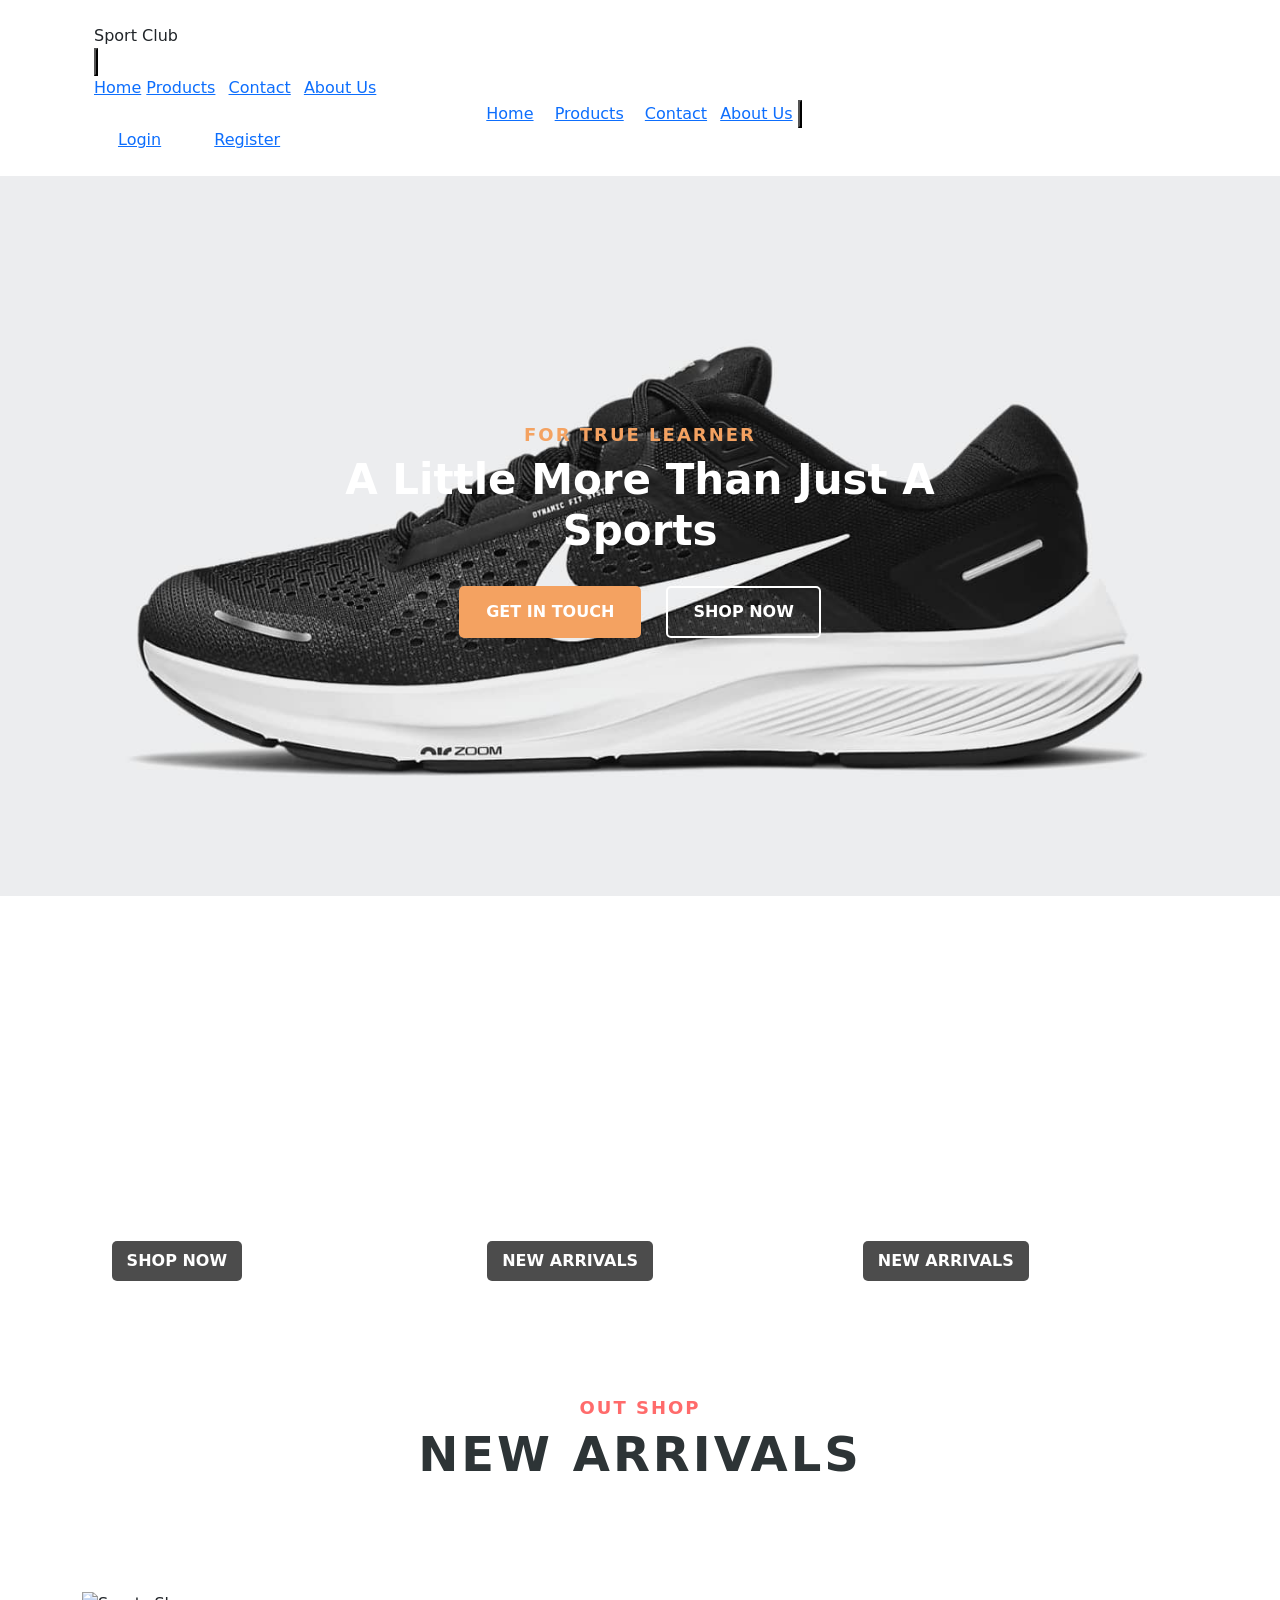
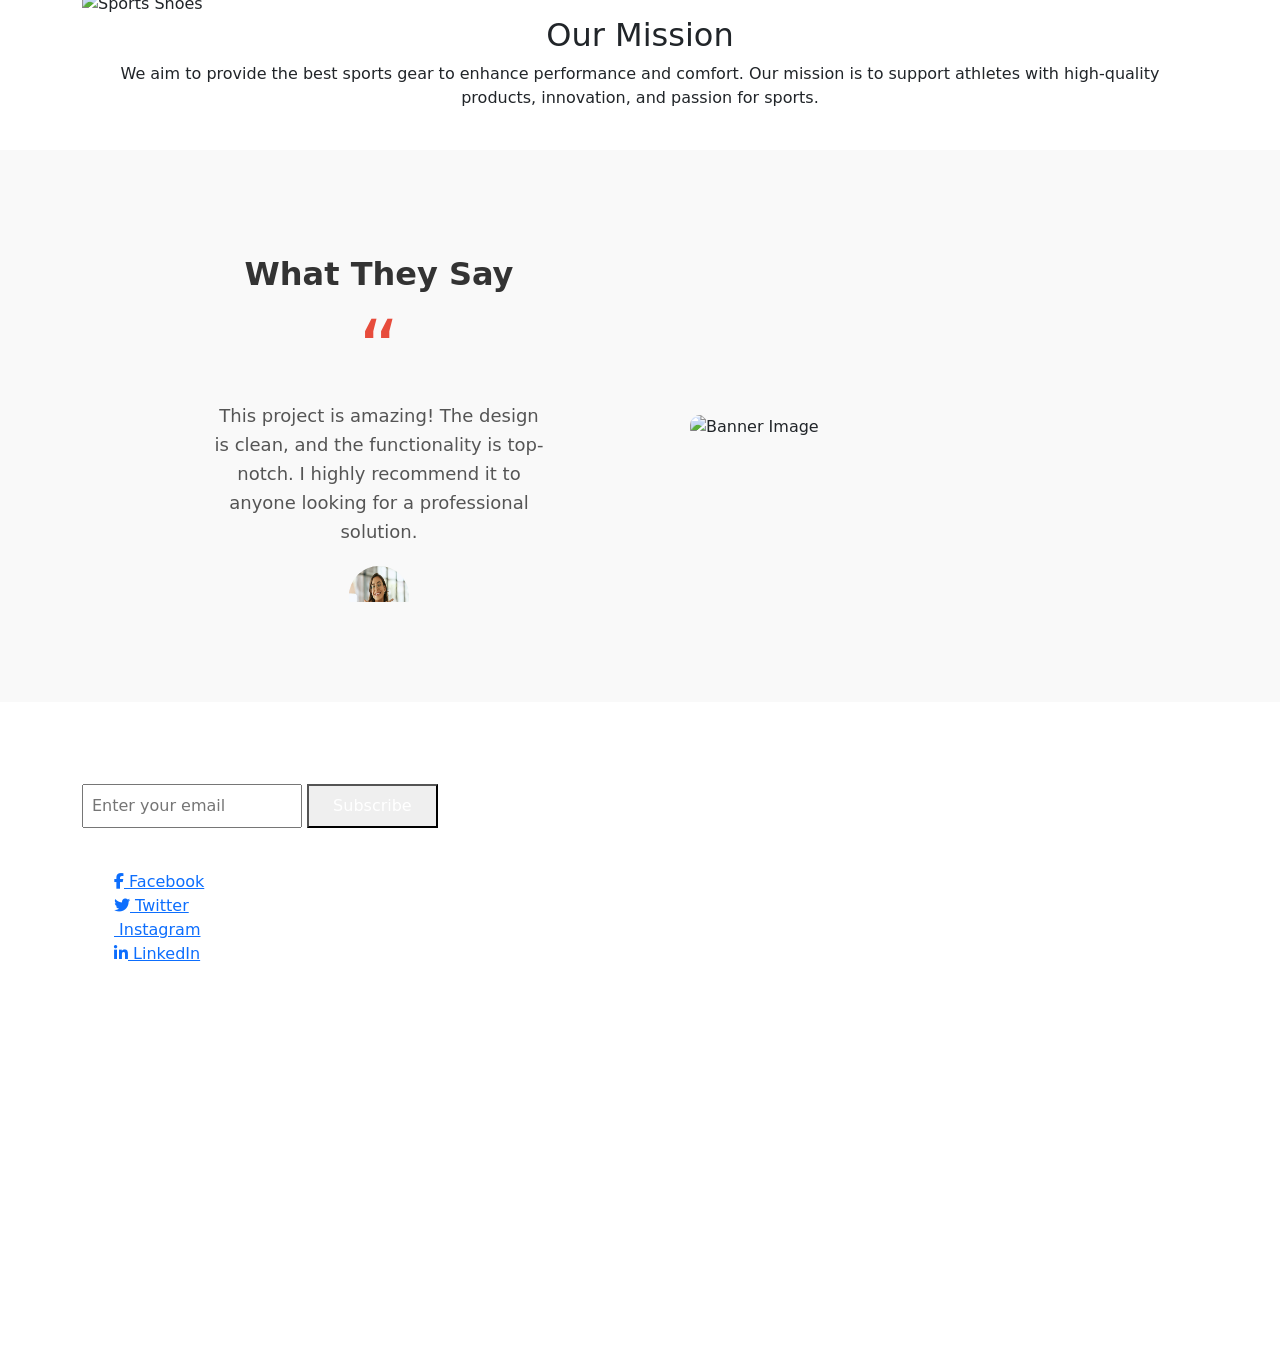
==== commit 9ebe11c4: "changed headline" ====
--- a/index.html
+++ b/index.html
@@ -68,8 +68,8 @@
     </div>
 
     <div class="arrivals-section">
-      <div class="arrival-item" style="background-image: url('https://woohoo.axiomthemes.com/wp-content/uploads/2021/08/cat1-copyright-650x572.jpg');" onclick="location.href='page1.html'">
-          <div class="arrival-text">New Arrivals</div>
+      <div class="arrival-item" style="background-image: url('https://woohoo.axiomthemes.com/wp-content/uploads/2021/08/cat1-copyright-650x572.jpg');" onclick="location.href='products.html'">
+          <div class="arrival-text">Shop Now</div>
       </div>
       <div class="arrival-item" style="background-image: url('//woohoo.axiomthemes.com/wp-content/uploads/2021/08/cat2-copyright-650x572.jpg');" onclick="location.href='page2.html'">
           <div class="arrival-text">New Arrivals</div>
@@ -80,23 +80,26 @@
   </div>
 
   <div class="container mx-auto px-6 mt-5">
-    <h1 class="text-4xl font-bold text-center text-gray-800 mb-6">Our Products</h1>
-
+    <!-- <h1 class="text-4xl font-bold text-center text-gray-800 mb-6">Our Products</h1> -->
+    <div class="headline-container">
+      <p class="headline-shop">Out Shop</p>
+      <h2 class="headline-new-arrivals">New Arrivals</h2>
+  </div>
     <!-- Flexbox layout for category and search field -->
-    <div class="flex items-center space-x-4 max-w-2xl mx-auto mb-6">
-        <!-- Category Button -->
+    <!-- <div class="flex items-center space-x-4 max-w-2xl mx-auto mb-6">
+        Category Button
         <div class="relative inline-block text-left">
             <button id="category-btn" class="bg-gray-200 text-gray-800 px-4 py-2 rounded-lg shadow hover:bg-gray-300 transition duration-300 flex items-center">
                 All Categories ▼
             </button>
             <div id="category-dropdown" class="absolute hidden bg-white shadow-md mt-2 w-56 rounded-lg overflow-hidden z-10">
                 <ul class="divide-y divide-gray-300">
-                    <!-- Categories will be loaded here dynamically -->
+                    Categories will be loaded here dynamically
                 </ul>
             </div>
         </div>
 
-        <!-- Search Field -->
+        Search Field
         <div class="flex-1">
             <div class="search-box flex">
                 <input type="text" placeholder="Search products..." class="search-input flex-1 px-4 py-2 border rounded-l-lg">
@@ -105,7 +108,7 @@
                 </button>
             </div>
         </div>
-    </div>
+    </div> -->
 
       <div class="products-section">
       
@@ -226,7 +229,7 @@
       function goToLikePage(pageUrl) {
           location.href = pageUrl; // Redirect to the liked products page
       }
-  </script>
+    </script>
 
     <script src="navbar.js"></script>
     <script src="home_products.js"></script>
--- a/style.css
+++ b/style.css
@@ -171,6 +171,29 @@
 }
 
 
+.headline-container {
+  display: flex;
+  flex-direction: column;
+  align-items: center;
+}
+
+.headline-shop {
+  font-size: 18px;
+  color: #ff6b6b;
+  letter-spacing: 2px;
+  text-transform: uppercase;
+  margin-bottom: 5px;
+  font-weight: 600;
+}
+
+.headline-new-arrivals {
+  font-size: 48px; /* Bigger and Bolder */
+  color: #2d3436;
+  font-weight: 900; /* Extra bold */
+  text-transform: uppercase;
+  letter-spacing: 3px;
+}
+
 .products-section {
   width: 100%;
   display: flex;
@@ -261,6 +284,185 @@
   .product-box {
       width: 90%;
   }
+}
+
+/* all products page */
+
+.shop-header {
+  text-align: center;
+  padding: 50px 0;
+  background-color: #333;
+  color: white;
+  position: relative;
+}
+.scroll-down {
+  width: 30px;
+  height: 30px;
+  border: 2px solid white;
+  border-radius: 50%;
+  margin: 10px auto;
+  position: relative;
+  animation: bounce 1.5s infinite;
+}
+@keyframes bounce {
+  0%, 100% {
+    transform: translateY(0);
+  }
+  50% {
+    transform: translateY(10px);
+  }
+}
+.shop-container {
+  display: flex;
+  max-width: 1200px;
+  margin: 50px auto;
+  gap: 20px;
+}
+.products {
+  flex: 3;
+  display: grid;
+  grid-template-columns: repeat(2, 1fr);
+  gap: 20px;
+}
+.product-card {
+  padding: 15px;
+  border-radius: 8px;
+  text-align: left;
+  position: relative;
+}
+.product-image {
+  position: relative;
+  overflow: hidden;
+}
+.product-image img {
+  width: 100%;
+  height: 400px;
+  transition: transform 0.3s;
+}
+.product-image:hover img {
+  transform: scale(1.1);
+}
+.product-image .overlay {
+  position: absolute;
+  top: 50%;
+  left: 50%;
+  transform: translate(-50%, -50%);
+  opacity: 0;
+  display: flex;
+  gap: 20px;
+  font-size: 20px;
+  color: #fff;
+  transition: opacity 0.3s ease;
+}
+.product-image:hover .overlay {
+  opacity: 1;
+}
+.product-image .overlay i {
+  cursor: pointer;
+  background-color: #fff;
+  border-radius: 50%;
+  padding: 8px;
+  font-size: 18px;
+  box-shadow: 0 2px 8px rgba(0, 0, 0, 0.1);
+  transition: background-color 0.3s ease;
+}
+.product-image .overlay i:hover {
+  background-color: #f4a261;
+}
+.sidebar {
+  flex: 1;
+  background: white;
+  padding: 20px;
+  border-radius: 8px;
+  box-shadow: 0 4px 6px rgba(0, 0, 0, 0.1);
+  display: flex;
+  flex-direction: column;
+  gap: 15px;
+}
+.sidebar h3 {
+  font-size: 18px;
+  font-weight: bold;
+  color: #333;
+  margin-bottom: 10px;
+}
+.sidebar input, .sidebar select {
+  width: 100%;
+  padding: 10px;
+  border: 1px solid #ccc;
+  border-radius: 4px;
+}
+.sidebar ul {
+  list-style: none;
+  padding: 0;
+}
+.sidebar ul li {
+  padding: 8px;
+  cursor: pointer;
+  background: #f5f5f5;
+  border-radius: 4px;
+  margin-bottom: 5px;
+  transition: background 0.3s;
+}
+.sidebar ul li:hover {
+  background: #ddd;
+}
+.sidebar hr {
+  margin: 10px 0;
+  border: none;
+  height: 1px;
+  background: #ddd;
+}
+.price-range {
+  font-size: 16px;
+  color: #555;
+  font-weight: bold;
+}
+.filter-btn {
+  background: #007bff;
+  color: white;
+  padding: 12px;
+  border: none;
+  cursor: pointer;
+  border-radius: 4px;
+  display: block;
+  width: 100%;
+  font-size: 16px;
+  font-weight: bold;
+  text-transform: uppercase;
+}
+.filter-btn:hover {
+  background: #0056b3;
+}
+/* Pagination Styles */
+.pagination {
+  display: flex;
+  align-items: center;
+  gap: 10px;
+  padding: 20px 0;
+  margin-top: 20px;
+}
+
+.page-btn {
+  padding: 10px 15px;
+  border: none;
+  background-color: #fff;
+  color: #007bff;
+  cursor: pointer;
+  border-radius: 5px;
+  border: 2px solid #007bff;
+  width: 40px;
+  text-align: center;
+  transition: 0.3s;
+}
+
+.page-btn:hover {
+  background-color: #007bff;
+  color: white;
+}
+
+.page-btn.active {
+  background-color: #007bff;
+  color: white;
 }
 
 
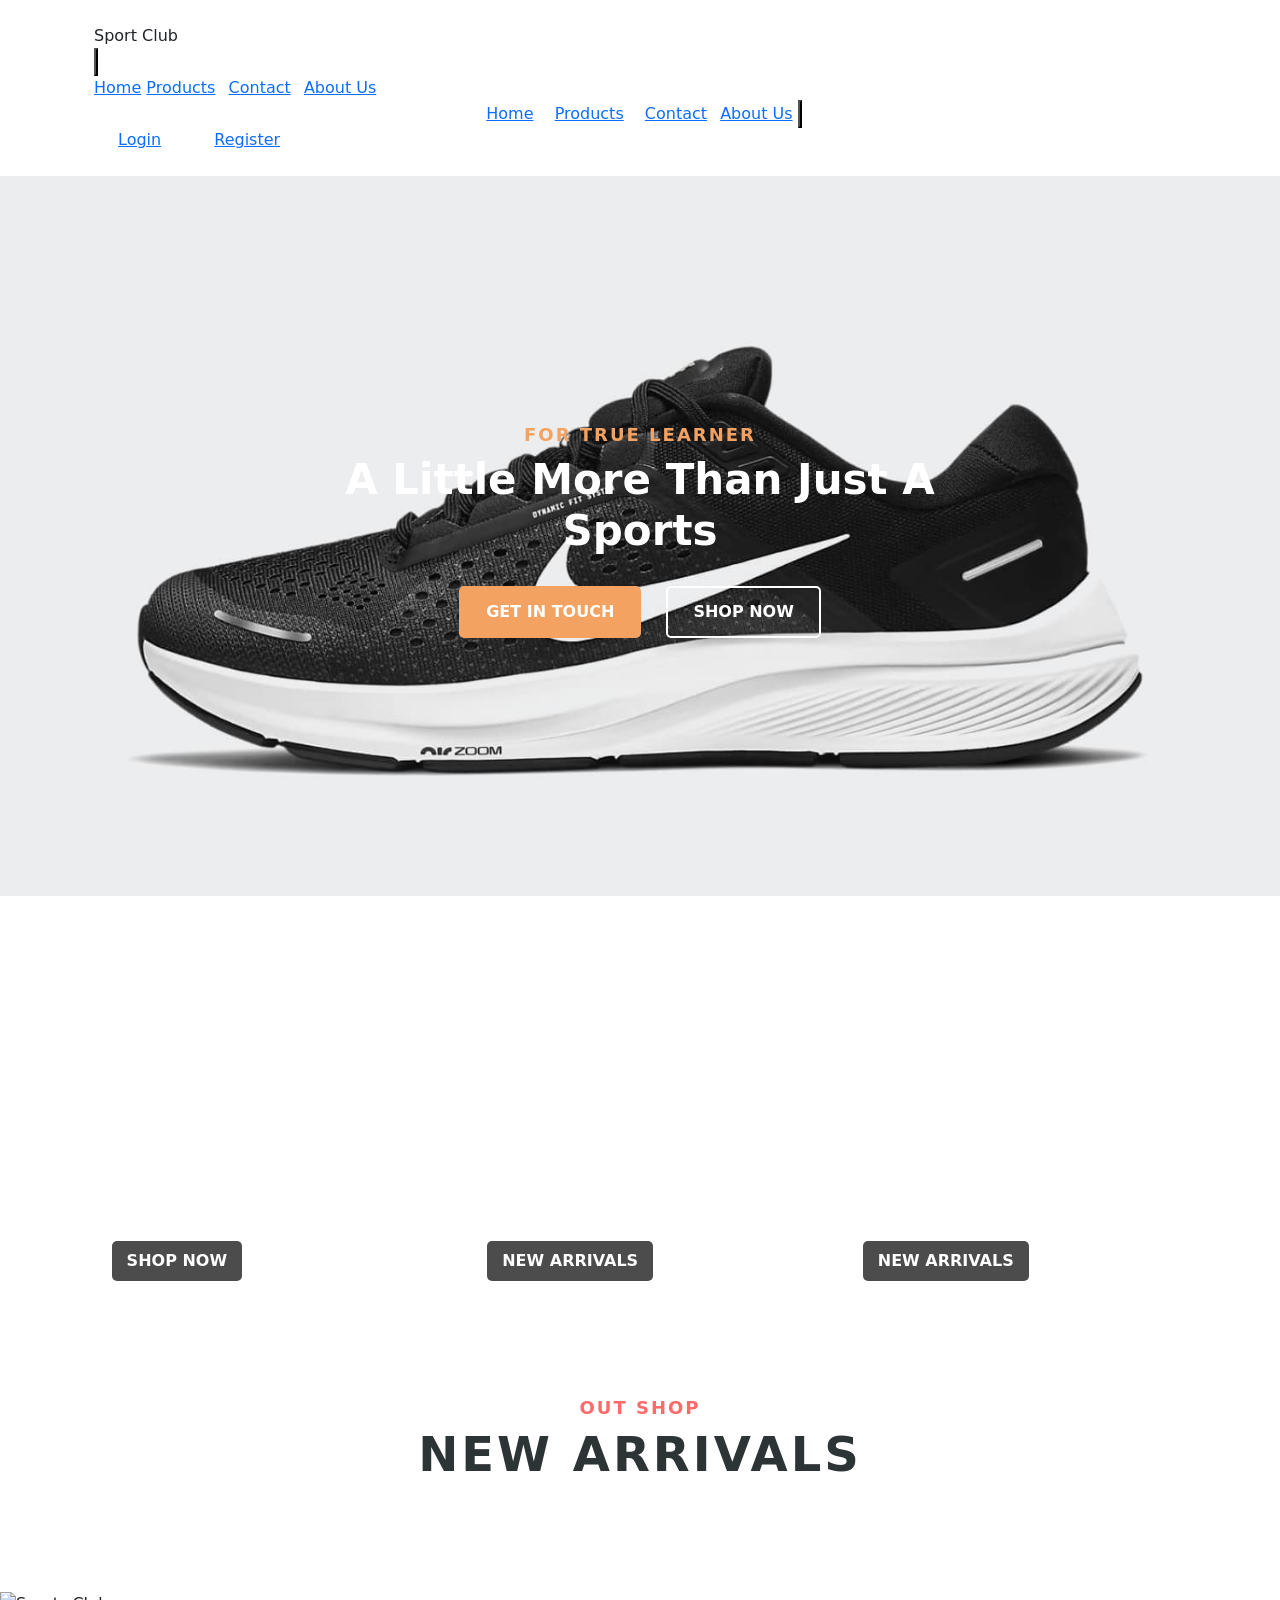
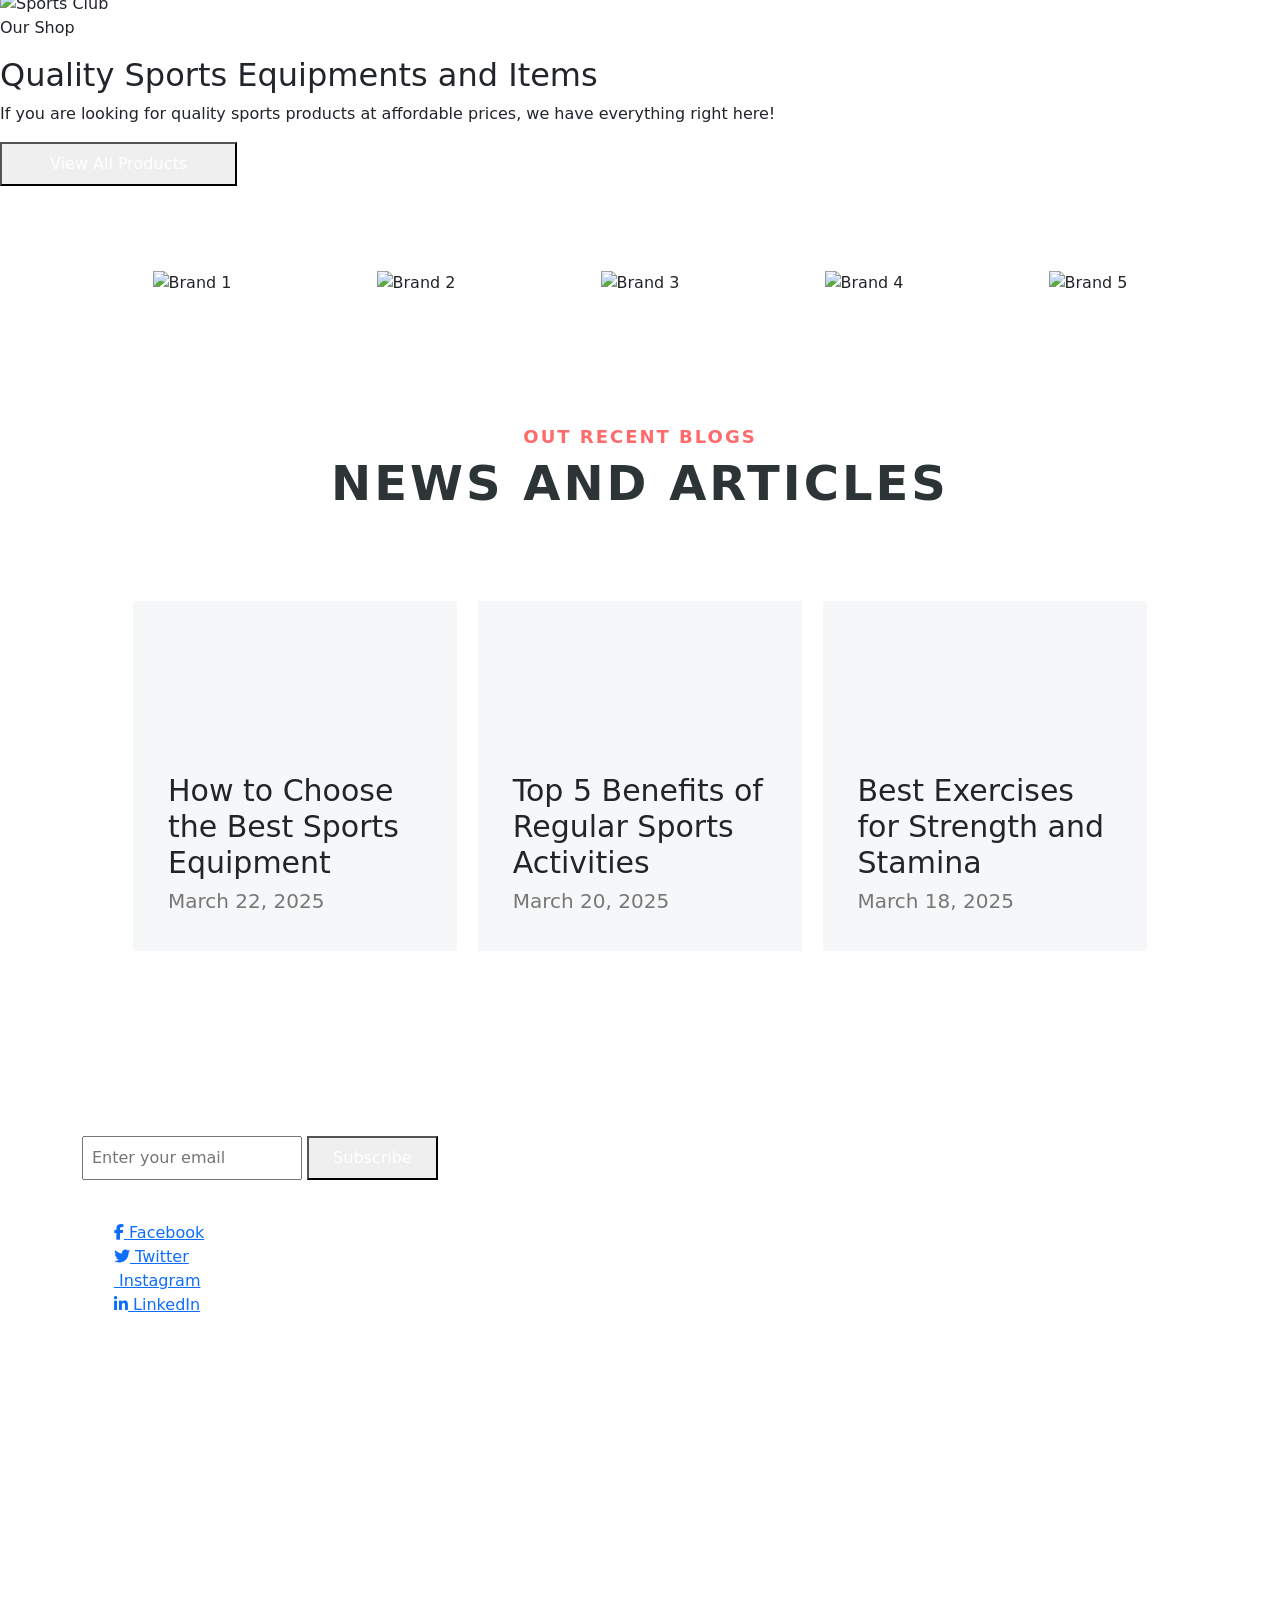
==== commit f98fc8b6: "products add" ====
--- a/index.html
+++ b/index.html
@@ -61,8 +61,8 @@
           <h4>For True Learner</h4>
           <h1>A Little More Than Just A Sports</h1>
           <div class="banner-btn-group">
-              <a href="#" class="banner-btn banner-btn-primary">Get In Touch</a>
-              <a href="#" class="banner-btn banner-btn-secondary">Shop Now</a>
+              <a href="contact_us.html" class="banner-btn banner-btn-primary">Get In Touch</a>
+              <a href="products.html" class="banner-btn banner-btn-secondary">Shop Now</a>
           </div>
       </div>
     </div>
@@ -114,11 +114,11 @@
       
    
       </div>
-</div>
-
-    <section class="flex items-center justify-center my-16 bg-gray-100 py-12">
+  </div>
+
+    <!-- <section class="flex items-center justify-center my-16 bg-gray-100 py-12">
       <div class="container mx-auto flex flex-col md:flex-row items-center gap-12 px-6">
-        <!-- Left: Image -->
+        Left: Image
         <div class="relative w-full md:w-1/2 overflow-hidden">
           <img 
             src="https://i.ibb.co.com/wZy62tRc/Adobe-Express-file-4.png" 
@@ -127,7 +127,7 @@
           />
         </div>
         
-        <!-- Right: Mission Text -->
+        Right: Mission Text
         <div class="w-full md:w-1/2 text-center md:text-left">
           <h2 class="text-4xl font-extrabold text-gray-800 mb-6">Our Mission</h2>
           <p class="text-lg text-gray-600 leading-relaxed">
@@ -139,52 +139,85 @@
           </div>
         </div>
       </div>
-    </section>
-
-
-
-
-    <section class="what-they-say-section">
-      <!-- Left Side -->
-      <div class="left-side">
-        <div class="what-they-say-headline">What They Say</div>
-        <div class="quotation-mark">“</div>
-        <div class="review-container">
-          <!-- Review 1 -->
-          <div class="review active">
-            <div class="review-description">
-              This project is amazing! The design is clean, and the functionality is top-notch. I highly recommend it to anyone looking for a professional solution.
-            </div>
-            <img src="./images/product-img/what-they-say/istockphoto-1399395748-612x612.jpg" alt="Reviewer 1" class="reviewer-image">
-            <div class="reviewer-name">Jane Smith</div>
-          </div>
+    </section> -->
+
+    <section class="max-w-6xl mx-auto bg-gray-200 overflow-hidden flex items-center h-[500px] px-12 lg:px-20">
+      <!-- Left Side - Image -->
+      <div class="w-1/2">
+          <img src="https://woohoo.axiomthemes.com/wp-content/uploads/2021/10/sneakers-image-copyright.png" 
+               alt="Sports Club" class="rounded-l-2xl" width="1728" height="1844">
+      </div>
   
-          <!-- Review 2 -->
-          <div class="review">
-            <div class="review-description">
-              I’m really impressed with the quality of this project. It’s user-friendly and has exceeded my expectations. Great job!
-            </div>
-            <img src="./images/product-img/what-they-say/istockphoto-1437816897-612x612.jpg" alt="Reviewer 2" class="reviewer-image">
-            <div class="reviewer-name">Jane Smith</div>
-          </div>
+      <!-- Right Side - Content -->
+      <div class="w-1/2 flex flex-col justify-center px-8 space-y-5">
+          <p class="text-blue-500 text-sm font-semibold tracking-wide uppercase">Our Shop</p>
+          <h2 class="text-4xl font-extrabold text-gray-800 leading-tight">Quality Sports Equipments and Items</h2>
+          <p class="text-gray-600 text-lg italic">
+            If you are looking for quality sports products at affordable prices, we have everything right here!
+          </p>
+          <div>
+            <a href="products.html">
+              <button class="bg-red-600 text-white px-5 py-2 rounded-lg shadow-md hover:bg-blue-700 transition">
+                  View All Products
+              </button>
+          </a>
+          </div>
+      </div>
+  </section>
+
+  <div class="brand-section">
+   
+    <div class="brand-logos">
+        <img src="https://woohoo.axiomthemes.com/wp-content/uploads/2021/07/clients-1-copyright.png" alt="Brand 1">
+        <img src="https://woohoo.axiomthemes.com/wp-content/uploads/2021/07/clients-2-copyright.png" alt="Brand 2">
+        <img src="https://woohoo.axiomthemes.com/wp-content/uploads/2021/07/clients-3-copyright.png" alt="Brand 3">
+        <img src="https://woohoo.axiomthemes.com/wp-content/uploads/2021/07/clients-4-copyright.png" alt="Brand 4">
+        <img src="https://woohoo.axiomthemes.com/wp-content/uploads/2021/07/clients-5-copyright.png" alt="Brand 5">
+    </div>
+  </div>
+
+
+  <div class="blogHeader bg-gray-200">
+    <div class="blog-headline-container">
+      <p class="blog-headline-shop">Out Recent Blogs</p>
+      <h2 class="blog-headline-new-arrivals">News And Articles</h2>
+    </div>
   
-          <!-- Review 3 -->
-          <div class="review">
-            <div class="review-description">
-              The attention to detail is incredible. This project has made my life so much easier. I can’t thank the team enough!
-            </div>
-            <img src="./images/product-img/what-they-say/istockphoto-2042540731-612x612.jpg" alt="Reviewer 3" class="reviewer-image">
-            <div class="reviewer-name">Alice Johnson</div>
-          </div>
-        </div>
-      </div>
-  
-      <!-- Right Side -->
-      <div class="right-side">
-        <img src="./images/what-they-say-img.png" alt="Banner Image">
-      </div>
-    </section>
-  
+
+
+    <div class="blog-section">
+      <!-- <h2>Latest Blogs</h2> -->
+      <div class="blog-container">
+          <div class="blog-card">
+              <div class="image-container">
+                  <img src="./images/blog-img/rinke-dohmen-P9xMLZcxfpc-unsplash.jpg" alt="Blog Image 1">
+              </div>
+              <div class="blog-content">
+                  <h5>How to Choose the Best Sports Equipment</h5>
+                  <div class="date">March 22, 2025</div>
+              </div>
+          </div>
+          <div class="blog-card">
+              <div class="image-container">
+                  <img src="./images/blog-img/rinke-dohmen-xv7rif9Vebc-unsplash.jpg" alt="Blog Image 2">
+              </div>
+              <div class="blog-content">
+                  <h5>Top 5 Benefits of Regular Sports Activities</h5>
+                  <div class="date">March 20, 2025</div>
+              </div>
+          </div>
+          <div class="blog-card">
+              <div class="image-container">
+                  <img src="./images/blog-img/tim-mossholder-V4xrOvVXowg-unsplash.jpg" alt="Blog Image 3">
+              </div>
+              <div class="blog-content">
+                  <h5>Best Exercises for Strength and Stamina</h5>
+                  <div class="date">March 18, 2025</div>
+              </div>
+          </div>
+      </div>
+  </div>
+  </div>
 
     <footer></footer>
 
@@ -232,13 +265,14 @@
     </script>
 
     <script src="navbar.js"></script>
+    <script src="registration.js"></script>
+    <script src="login.js"></script>
+    <script src="logout.js"></script>
     <script src="home_products.js"></script>
     <script src="newProducts.js"></script>
 
-    <script src="login.js"></script>
-    <script src="registration.js"></script>
     <script src="cart.js"></script>
-    <script src="logout.js"></script>
+  
     <script src="home.js"></script>
     <script src="app.js"></script>
 
--- a/style.css
+++ b/style.css
@@ -220,7 +220,7 @@
 }
 
 .product-item:hover {
-  transform: scale(1.05);
+  transform: scale(1.10);
 }
 
 .product-item .overlay {
@@ -290,17 +290,19 @@
 
 .shop-header {
   text-align: center;
-  padding: 50px 0;
-  background-color: #333;
-  color: white;
-  position: relative;
-}
+  padding: 40px 20px 0 0;
+  color: #222;
+  font-size: 2rem;
+  font-weight: bold;
+  position: relative;
+}
+
 .scroll-down {
-  width: 30px;
-  height: 30px;
-  border: 2px solid white;
+  width: 40px;
+  height: 40px;
+  border: 2px solid #222;
   border-radius: 50%;
-  margin: 10px auto;
+  margin: 20px auto;
   position: relative;
   animation: bounce 1.5s infinite;
 }
@@ -312,6 +314,7 @@
     transform: translateY(10px);
   }
 }
+
 .shop-container {
   display: flex;
   max-width: 1200px;
@@ -433,36 +436,190 @@
 .filter-btn:hover {
   background: #0056b3;
 }
-/* Pagination Styles */
 .pagination {
   display: flex;
+  justify-content: center;
+  margin-top: 20px;
+}
+.pagination button {
+  margin: 5px;
+  padding: 10px;
+  cursor: pointer;
+}
+
+/* brand section design code */
+.brand-section {
+  max-width: 1200px;
+  margin: 50px auto;
+  padding: 20px;
+  /* background: #fff; */
+  /* box-shadow: 0px 4px 10px rgba(0, 0, 0, 0.1); */
+  /* border-radius: 10px; */
+  text-align: center;
+}
+.brand-section h2 {
+  margin-bottom: 20px;
+  font-size: 24px;
+  color: #333;
+}
+.brand-logos {
+  display: flex;
+  justify-content: space-around;
   align-items: center;
-  gap: 10px;
-  padding: 20px 0;
-  margin-top: 20px;
-}
-
-.page-btn {
-  padding: 10px 15px;
-  border: none;
-  background-color: #fff;
-  color: #007bff;
-  cursor: pointer;
-  border-radius: 5px;
-  border: 2px solid #007bff;
-  width: 40px;
+  flex-wrap: wrap;
+  padding: 10px 20px;
+}
+.brand-logos img {
+  max-width: 150px;
+  height: auto;
+  margin: 5px;
+  transition: transform 0.3s ease-in-out;
+}
+.brand-logos img:hover {
+  transform: scale(1.1);
+}
+@media (max-width: 768px) {
+  .brand-logos {
+      justify-content: center;
+  }
+  .brand-logos img {
+      max-width: 120px;
+  }
+}
+
+/* blog section design  */
+.blog-headline-container {
+  display: flex;
+  flex-direction: column;
+  align-items: center;
+}
+
+.blog-headline-shop {
+  font-size: 18px;
+  color: #ff6b6b;
+  letter-spacing: 2px;
+  text-transform: uppercase;
+  margin-top: 40px;
+  margin-bottom: 5px;
+  font-weight: 600;
+}
+
+.blog-headline-new-arrivals {
+  font-size: 48px; /* Bigger and Bolder */
+  color: #2d3436;
+  font-weight: 900; /* Extra bold */
+  text-transform: uppercase;
+  letter-spacing: 3px;
+}
+.blogHeader{
+   /* background: #F0EDE9; */
+   margin: 53px;
+}
+.blog-section {
+  max-width: 1200px;
+  margin: 50px 50px;
+  padding: 20px;
+  /* background: #F6F7F8; */
+  /* box-shadow: 0px 4px 10px rgba(0, 0, 0, 0.1); */
+  border-radius: 10px;
   text-align: center;
-  transition: 0.3s;
-}
-
-.page-btn:hover {
-  background-color: #007bff;
+}
+
+.blog-container {
+  display: flex;
+  justify-content: space-between;
+  gap: 20px;
+  flex-wrap: wrap;
+  padding: 10px;
+  margin-bottom: 20px;
+}
+.blog-card {
+  flex: 1;
+  min-width: 300px;
+  max-width: 32%;
+  height: 350px;
+  background:  #F6F7F8;
+  padding: 20px;
+  /* border-radius: 10px; */
+  /* box-shadow: 0 4px 8px rgba(0, 0, 0, 0.1); */
+  position: relative;
+  overflow: hidden;
+  text-align: left;
+  transition: transform 0.3s ease-in-out;
+  display: flex;
+  flex-direction: column;
+  justify-content: flex-end;
+}
+
+.blog-card h5 {
+  font-size: 30px;
+  unicode-bidi: isolate;
+  display: block;
+  color: var(--theme-color-text_dark);
+  margin-bottom: 5px;
+  position: relative;
+  z-index: 2;
+  transition: color 0.3s ease-in-out;
+  font-family: var(--theme-font-h5_font-family);
+  font-weight: var(--theme-font-h5_font-weight);
+  font-style: var(--theme-font-h5_font-style);
+  text-decoration: var(--theme-font-h5_text-decoration);
+  text-transform: var(--theme-font-h5_text-transform);
+  letter-spacing: var(--theme-font-h5_letter-spacing);
+}
+.blog-card .date {
+  font-size: 20px;
+  color: #777;
+  position: relative;
+  z-index: 2;
+  transition: color 0.3s ease-in-out;
+}
+.blog-card .image-container {
+  position: absolute;
+  top: 0;
+  left: 0;
+  width: 100%;
+  height: 100%;
+  background: rgba(0, 0, 0, 0.8);
+  opacity: 0;
+  transition: opacity 0.3s ease-in-out;
+}
+.blog-card:hover .image-container {
+  opacity: 1;
+  
+}
+
+.blog-card:hover .blog-content{
   color: white;
 }
-
-.page-btn.active {
-  background-color: #007bff;
-  color: white;
+.blog-card .image-container img {
+  width: 100%;
+  height: 100%;
+  object-fit: cover;
+  border-radius: 10px;
+  position: absolute;
+  top: 0;
+  left: 0;
+  z-index: 1;
+}
+
+.blog-content {
+  position: relative;
+  z-index: 2;
+  /* background: rgba(255, 255, 255, 0.9); */
+  padding: 15px;
+  border-radius: 10px;
+  transition: background 0.3s ease-in-out;
+}
+
+@media (max-width: 992px) {
+  .blog-container {
+      flex-direction: column;
+      align-items: center;
+  }
+  .blog-card {
+      max-width: 90%;
+  }
 }
 
 
